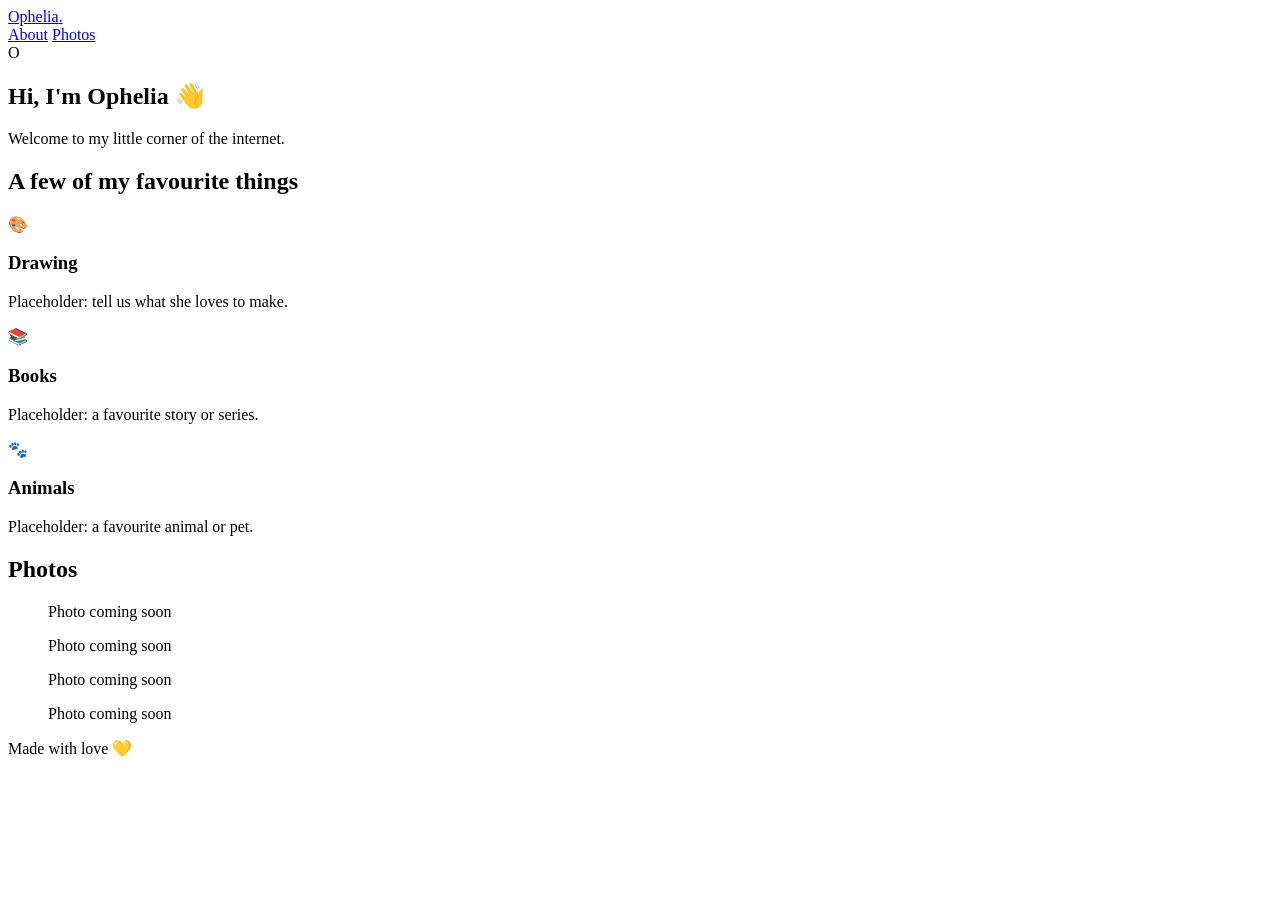
==== public/index.html @ 4a635838 "Add homepage and birthday invite page with RSVP form Co-Authored-By: Claude Opus 5.5 <noreply@anthro" ====
<!doctype html>
<html lang="en">
<head>
  <meta charset="utf-8">
  <meta name="viewport" content="width=device-width, initial-scale=1">
  <meta name="robots" content="noindex, nofollow">
  <title>Ophelia</title>
  <meta name="description" content="Hi, I'm Ophelia! Welcome to my little corner of the internet.">
  <meta name="theme-color" content="#ff6fa5">
  <link rel="icon" href="/favicon.svg" type="image/svg+xml">
  <link rel="preconnect" href="https://fonts.googleapis.com">
  <link rel="preconnect" href="https://fonts.gstatic.com" crossorigin>
  <link href="https://fonts.googleapis.com/css2?family=Fredoka:wght@500;600&family=Nunito:wght@400;600;700;800&display=swap" rel="stylesheet">
  <link rel="stylesheet" href="/styles.css">
</head>
<body>
  <header class="site-header">
    <div class="wrap">
      <a class="logo" href="/">Ophelia<span>.</span></a>
      <nav class="nav">
        <a href="#about">About</a>
        <a href="#photos">Photos</a>
      </nav>
    </div>
  </header>

  <main>
    <section class="hero confetti">
      <div class="wrap">
        <!-- To use a photo: add public/images/me.jpg and replace the "O" below with <img src="/images/me.jpg" alt=""> -->
        <div class="avatar" aria-hidden="true">O</div>
        <h1>Hi, I'm Ophelia <span class="wave">👋</span></h1>
        <p class="lead">Welcome to my little corner of the internet.</p>
      </div>
    </section>

    <section id="about">
      <div class="wrap">
        <h2>A few of my favourite things</h2>
        <div class="cards">
          <div class="card">
            <div class="icon">🎨</div>
            <h3>Drawing</h3>
            <p>Placeholder: tell us what she loves to make.</p>
          </div>
          <div class="card">
            <div class="icon">📚</div>
            <h3>Books</h3>
            <p>Placeholder: a favourite story or series.</p>
          </div>
          <div class="card">
            <div class="icon">🐾</div>
            <h3>Animals</h3>
            <p>Placeholder: a favourite animal or pet.</p>
          </div>
        </div>
      </div>
    </section>

    <section id="photos">
      <div class="wrap">
        <h2>Photos</h2>
        <!-- Add pictures to public/images/ and swap each placeholder for: <figure><img src="/images/name.jpg" alt="short description" loading="lazy"></figure> -->
        <div class="gallery">
          <figure>Photo coming soon</figure>
          <figure>Photo coming soon</figure>
          <figure>Photo coming soon</figure>
          <figure>Photo coming soon</figure>
        </div>
      </div>
    </section>
  </main>

  <footer class="site-footer">
    <div class="wrap">Made with love 💛</div>
  </footer>
</body>
</html>
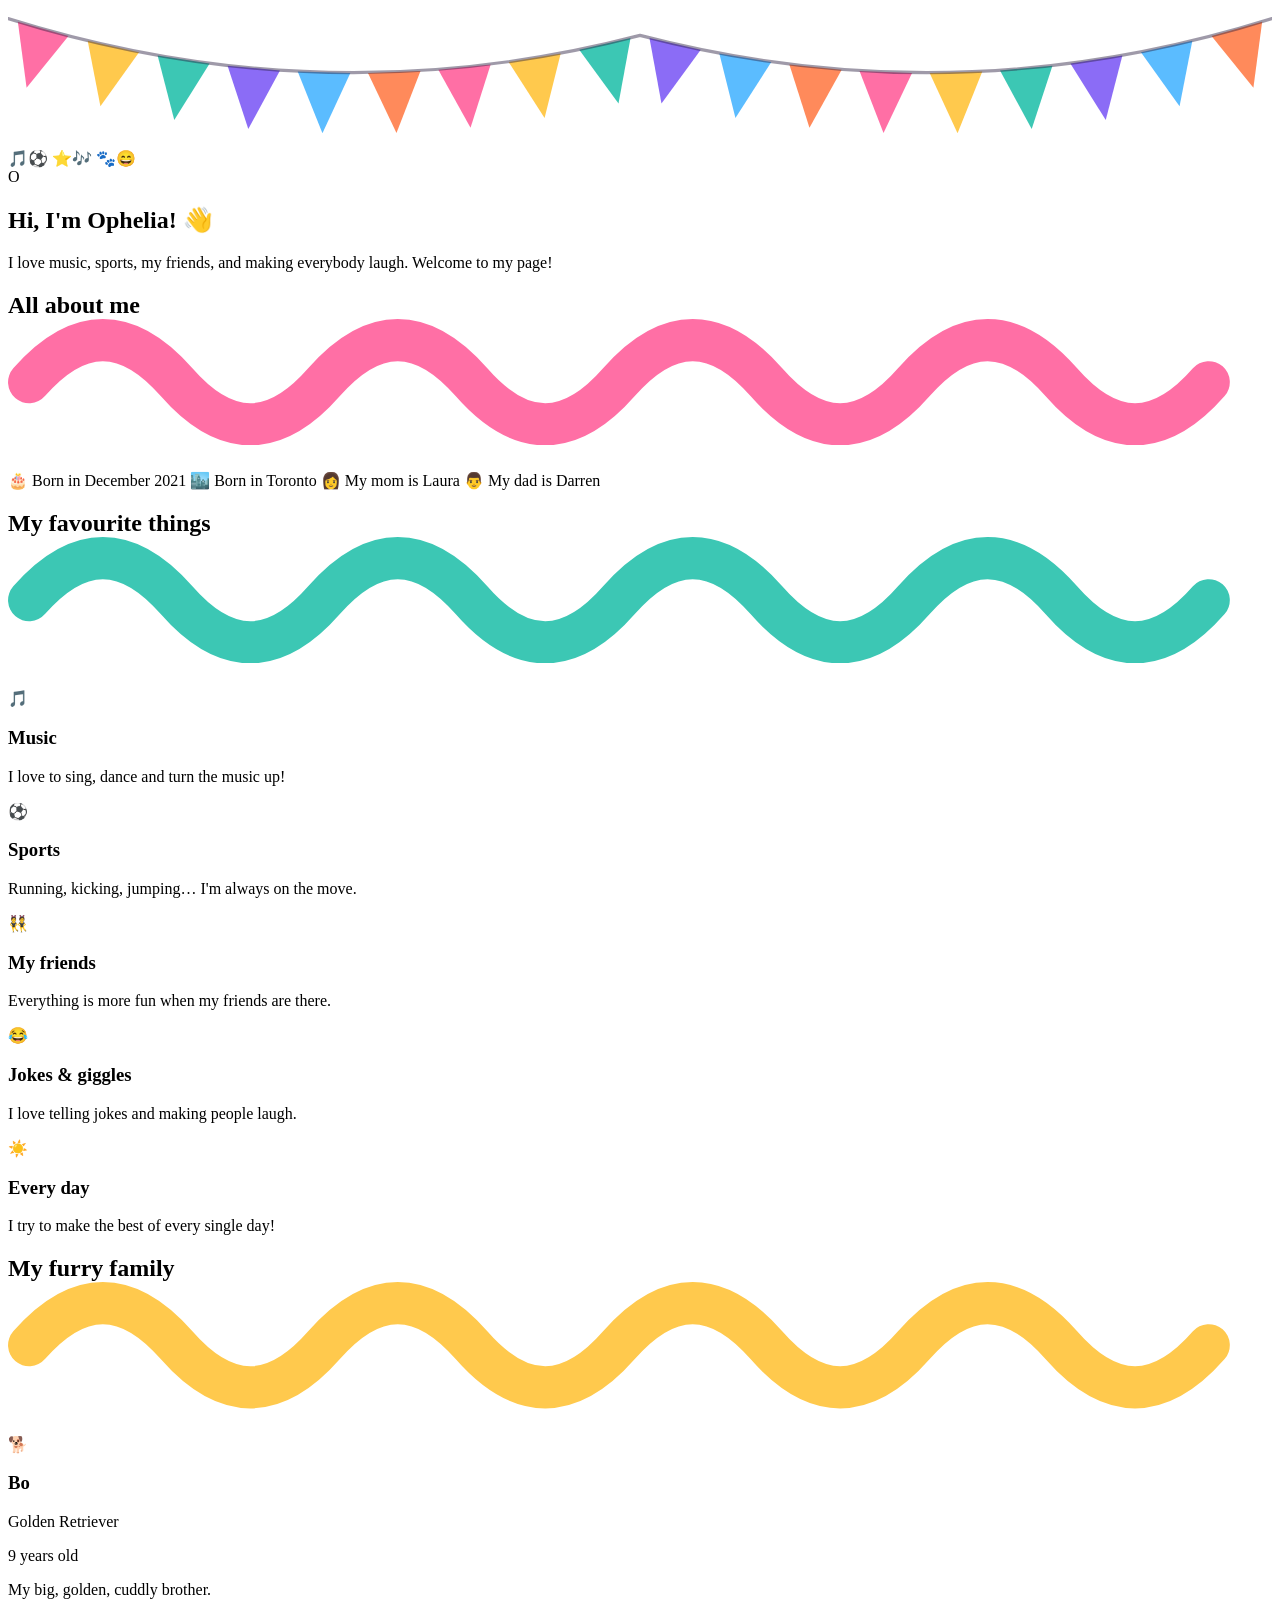
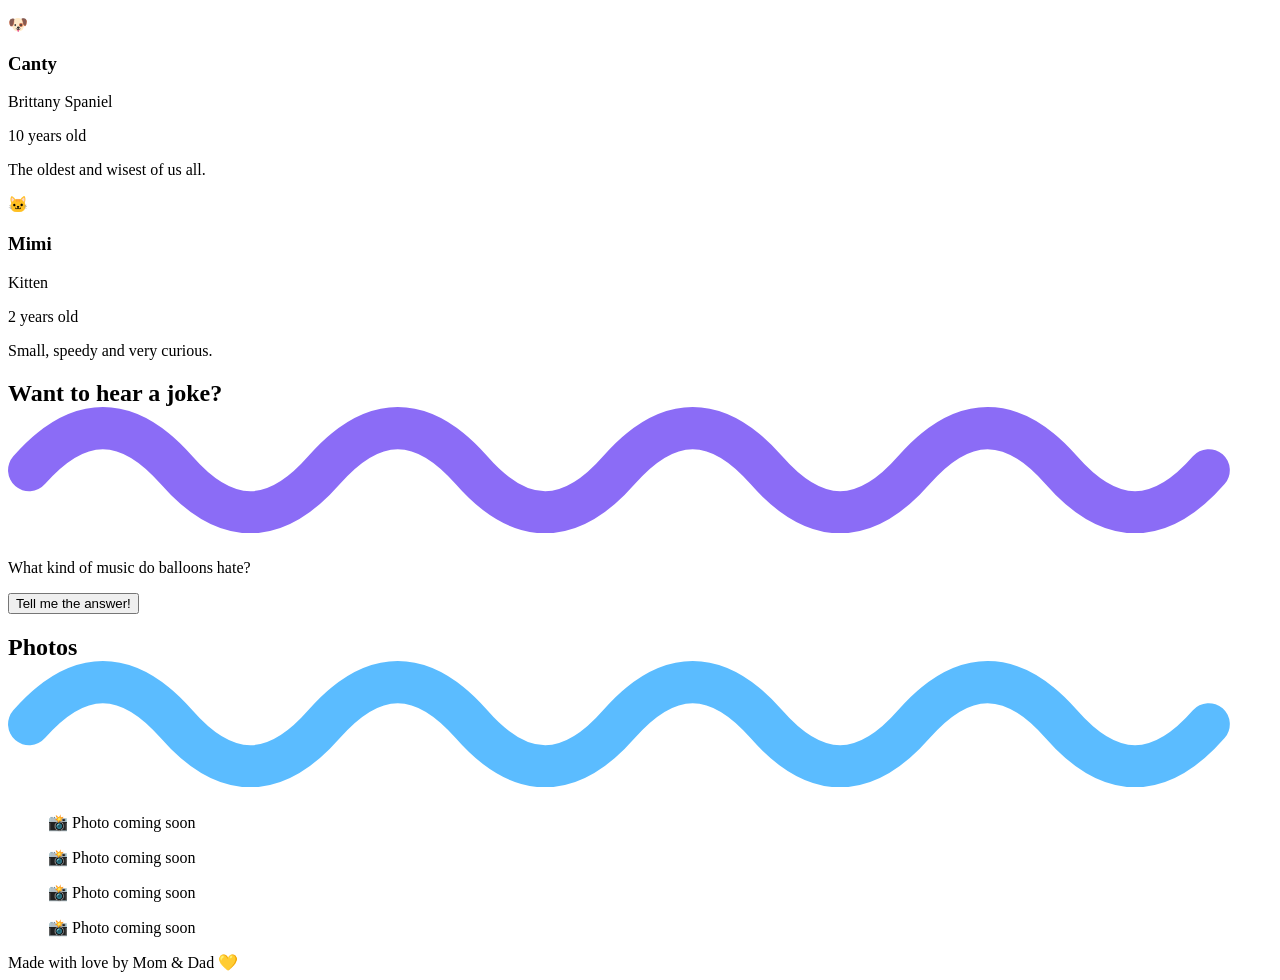
==== commit 565d0410: "Rebuild homepage: about me, favourite things, furry family, joke box Co-Authored-By: Claude Fable 5." ====
--- a/public/index.html
+++ b/public/index.html
@@ -1,5 +1,5 @@
 <!doctype html>
-<html lang="en">
+<html lang="en" class="party">
 <head>
   <meta charset="utf-8">
   <meta name="viewport" content="width=device-width, initial-scale=1">
@@ -12,67 +12,148 @@
   <link rel="preconnect" href="https://fonts.gstatic.com" crossorigin>
   <link href="https://fonts.googleapis.com/css2?family=Fredoka:wght@500;600&family=Nunito:wght@400;600;700;800&display=swap" rel="stylesheet">
   <link rel="stylesheet" href="/styles.css">
+  <link rel="stylesheet" href="/party.css">
+  <link rel="stylesheet" href="/home.css">
+  <script>document.documentElement.classList.add('js');</script>
+  <script src="/party.js" defer></script>
 </head>
-<body>
-  <header class="site-header">
-    <div class="wrap">
-      <a class="logo" href="/">Ophelia<span>.</span></a>
-      <nav class="nav">
-        <a href="#about">About</a>
-        <a href="#photos">Photos</a>
-      </nav>
-    </div>
-  </header>
+<body class="home">
+  <main>
+    <section class="sky home-hero">
+      <div class="cloud c1"></div><div class="cloud c2"></div><div class="cloud c3"></div>
+      <svg class="bunting" viewBox="0 0 1200 130" aria-hidden="true">
+      <polygon points="9.3,13.1 57.4,26.7 17.6,75.7" fill="#ff6fa5"/>
+      <polygon points="75.6,31.2 124.4,41.9 87.7,93.2" fill="#ffc94d"/>
+      <polygon points="142.0,45.1 191.4,52.8 157.8,106.3" fill="#3cc7b4"/>
+      <polygon points="208.4,54.8 258.2,59.3 228.1,114.9" fill="#8b6cf6"/>
+      <polygon points="275.0,60.3 325.0,61.7 298.5,119.0" fill="#5bbcff"/>
+      <polygon points="341.7,61.6 391.6,59.7 368.8,118.6" fill="#ff8a5b"/>
+      <polygon points="408.5,58.6 458.2,53.6 439.1,113.8" fill="#ff6fa5"/>
+      <polygon points="475.3,51.3 524.7,43.2 509.4,104.5" fill="#ffc94d"/>
+      <polygon points="542.3,39.7 591.0,28.6 579.6,90.7" fill="#3cc7b4"/>
+      <polygon points="609.0,28.6 657.7,39.7 620.4,90.7" fill="#8b6cf6"/>
+      <polygon points="675.3,43.2 724.7,51.3 690.6,104.5" fill="#5bbcff"/>
+      <polygon points="741.8,53.6 791.5,58.6 760.9,113.8" fill="#ff8a5b"/>
+      <polygon points="808.4,59.7 858.3,61.6 831.2,118.6" fill="#ff6fa5"/>
+      <polygon points="875.0,61.7 925.0,60.3 901.5,119.0" fill="#ffc94d"/>
+      <polygon points="941.8,59.3 991.6,54.8 971.9,114.9" fill="#3cc7b4"/>
+      <polygon points="1008.6,52.8 1058.0,45.1 1042.2,106.3" fill="#8b6cf6"/>
+      <polygon points="1075.6,41.9 1124.4,31.2 1112.3,93.2" fill="#5bbcff"/>
+      <polygon points="1142.6,26.7 1190.7,13.1 1182.4,75.7" fill="#ff8a5b"/>
+      <path d="M0,10 Q300,104 600,26 Q900,104 1200,10" fill="none" stroke="#2b2140" stroke-opacity=".45" stroke-width="3" stroke-linecap="round"/>
+      </svg>
+      <span class="floaty f1" aria-hidden="true">🎵</span><span class="floaty f2" aria-hidden="true">⚽</span>
+      <span class="floaty f3" aria-hidden="true">⭐</span><span class="floaty f4" aria-hidden="true">🎶</span>
+      <span class="floaty f5" aria-hidden="true">🐾</span><span class="floaty f6" aria-hidden="true">😄</span>
 
-  <main>
-    <section class="hero confetti">
-      <div class="wrap">
-        <!-- To use a photo: add public/images/me.jpg and replace the "O" below with <img src="/images/me.jpg" alt=""> -->
-        <div class="avatar" aria-hidden="true">O</div>
-        <h1>Hi, I'm Ophelia <span class="wave">👋</span></h1>
-        <p class="lead">Welcome to my little corner of the internet.</p>
+      <div class="wrap narrow sky-inner">
+        <!-- To use a photo: add public/images/ophelia.jpg and replace the "O" below with <img src="/images/ophelia.jpg" alt="Ophelia"> -->
+        <div class="avatar pop" aria-hidden="true">O</div>
+        <h1><span class="pop p2">Hi, I'm</span> <span class="pop p3 name">Ophelia!</span> <span class="pop p4"><span class="wave">👋</span></span></h1>
+        <p class="lead pop p5">I love music, sports, my friends, and making everybody laugh. Welcome to my page!</p>
       </div>
     </section>
 
     <section id="about">
       <div class="wrap">
-        <h2>A few of my favourite things</h2>
-        <div class="cards">
-          <div class="card">
-            <div class="icon">🎨</div>
-            <h3>Drawing</h3>
-            <p>Placeholder: tell us what she loves to make.</p>
-          </div>
-          <div class="card">
-            <div class="icon">📚</div>
-            <h3>Books</h3>
-            <p>Placeholder: a favourite story or series.</p>
-          </div>
-          <div class="card">
-            <div class="icon">🐾</div>
-            <h3>Animals</h3>
-            <p>Placeholder: a favourite animal or pet.</p>
-          </div>
+        <h2 class="reveal">All about me <svg class="squiggle" viewBox="0 0 120 12" aria-hidden="true"><path d="M2 6 q7 -8 14 0 t14 0 t14 0 t14 0 t14 0 t14 0 t14 0 t14 0" fill="none" stroke="#ff6fa5" stroke-width="4" stroke-linecap="round"/></svg></h2>
+        <div class="facts reveal">
+          <span class="fact">🎂 Born in December 2021</span>
+          <span class="fact">🏙️ Born in Toronto</span>
+          <span class="fact">👩 My mom is Laura</span>
+          <span class="fact">👨 My dad is Darren</span>
+        </div>
+      </div>
+    </section>
+
+    <section id="favourites">
+      <div class="wrap">
+        <h2 class="reveal">My favourite things <svg class="squiggle" viewBox="0 0 120 12" aria-hidden="true"><path d="M2 6 q7 -8 14 0 t14 0 t14 0 t14 0 t14 0 t14 0 t14 0 t14 0" fill="none" stroke="#3cc7b4" stroke-width="4" stroke-linecap="round"/></svg></h2>
+        <div class="loves reveal">
+          <div class="love"><span class="icon">🎵</span><h3>Music</h3><p>I love to sing, dance and turn the music up!</p></div>
+          <div class="love"><span class="icon">⚽</span><h3>Sports</h3><p>Running, kicking, jumping… I'm always on the move.</p></div>
+          <div class="love"><span class="icon">👯</span><h3>My friends</h3><p>Everything is more fun when my friends are there.</p></div>
+          <div class="love"><span class="icon">😂</span><h3>Jokes &amp; giggles</h3><p>I love telling jokes and making people laugh.</p></div>
+          <div class="love"><span class="icon">☀️</span><h3>Every day</h3><p>I try to make the best of every single day!</p></div>
+        </div>
+      </div>
+    </section>
+
+    <section id="family">
+      <div class="wrap">
+        <h2 class="reveal">My furry family <svg class="squiggle" viewBox="0 0 120 12" aria-hidden="true"><path d="M2 6 q7 -8 14 0 t14 0 t14 0 t14 0 t14 0 t14 0 t14 0 t14 0" fill="none" stroke="#ffc94d" stroke-width="4" stroke-linecap="round"/></svg></h2>
+        <!-- To use a pet photo: add it to public/images/ and replace the emoji with <img src="/images/bo.jpg" alt="Bo"> -->
+        <div class="pets reveal">
+          <div class="pet"><div class="face">🐕</div><h3>Bo</h3><p class="breed">Golden Retriever</p><span class="age">9 years old</span><p class="say">My big, golden, cuddly brother.</p></div>
+          <div class="pet"><div class="face">🐶</div><h3>Canty</h3><p class="breed">Brittany Spaniel</p><span class="age">10 years old</span><p class="say">The oldest and wisest of us all.</p></div>
+          <div class="pet"><div class="face">🐱</div><h3>Mimi</h3><p class="breed">Kitten</p><span class="age">2 years old</span><p class="say">Small, speedy and very curious.</p></div>
+        </div>
+      </div>
+    </section>
+
+    <section id="jokes">
+      <div class="wrap">
+        <h2 class="reveal">Want to hear a joke? <svg class="squiggle" viewBox="0 0 120 12" aria-hidden="true"><path d="M2 6 q7 -8 14 0 t14 0 t14 0 t14 0 t14 0 t14 0 t14 0 t14 0" fill="none" stroke="#8b6cf6" stroke-width="4" stroke-linecap="round"/></svg></h2>
+        <div class="joke-box reveal">
+          <p class="joke-q" id="joke-q">What kind of music do balloons hate?</p>
+          <p class="joke-a" id="joke-a" aria-live="polite"><noscript>Pop music!</noscript></p>
+          <button class="btn" id="joke-btn" type="button">Tell me the answer!</button>
         </div>
       </div>
     </section>
 
     <section id="photos">
       <div class="wrap">
-        <h2>Photos</h2>
+        <h2 class="reveal">Photos <svg class="squiggle" viewBox="0 0 120 12" aria-hidden="true"><path d="M2 6 q7 -8 14 0 t14 0 t14 0 t14 0 t14 0 t14 0 t14 0 t14 0" fill="none" stroke="#5bbcff" stroke-width="4" stroke-linecap="round"/></svg></h2>
         <!-- Add pictures to public/images/ and swap each placeholder for: <figure><img src="/images/name.jpg" alt="short description" loading="lazy"></figure> -->
-        <div class="gallery">
-          <figure>Photo coming soon</figure>
-          <figure>Photo coming soon</figure>
-          <figure>Photo coming soon</figure>
-          <figure>Photo coming soon</figure>
+        <div class="gallery reveal">
+          <figure>📸 Photo coming soon</figure>
+          <figure>📸 Photo coming soon</figure>
+          <figure>📸 Photo coming soon</figure>
+          <figure>📸 Photo coming soon</figure>
         </div>
       </div>
     </section>
   </main>
 
   <footer class="site-footer">
-    <div class="wrap">Made with love 💛</div>
+    <div class="wrap">Made with love by Mom &amp; Dad 💛</div>
   </footer>
+
+  <script>
+    // Joke box: first tap shows the answer (with confetti), second tap brings the next joke.
+    (function () {
+      var jokes = [
+        ['What kind of music do balloons hate?', 'Pop music!'],
+        ['What do you call a sleeping dinosaur?', 'A dino-snore!'],
+        ['Why did the teddy bear say no to dessert?', 'Because she was stuffed!'],
+        ['What do cats like to eat for breakfast?', 'Mice Krispies!'],
+        ['What do you call a dog that does magic?', 'A Labra-cadabra-dor!'],
+        ['Why did the banana go to the doctor?', "It wasn't peeling well!"],
+        ['Why are fish so smart?', 'Because they live in schools!'],
+        ["What is a cat's favourite colour?", 'Purr-ple!'],
+        ['Why was the soccer field wet?', 'The players kept dribbling!'],
+        ['What do you call a bear with no teeth?', 'A gummy bear!']
+      ];
+      var q = document.getElementById('joke-q'), a = document.getElementById('joke-a'), b = document.getElementById('joke-btn');
+      var i = 0, shown = false;
+      a.textContent = '';
+      b.addEventListener('click', function () {
+        if (!shown) {
+          a.textContent = jokes[i][1] + ' 😂';
+          a.classList.remove('show'); void a.offsetWidth; a.classList.add('show');
+          b.textContent = 'Another one!';
+          var r = a.getBoundingClientRect();
+          if (window.partyBurst) window.partyBurst(r.left + r.width / 2, r.top + r.height / 2, { count: 60, speed: 10 });
+        } else {
+          i = (i + 1) % jokes.length;
+          q.textContent = jokes[i][0];
+          a.textContent = '';
+          b.textContent = 'Tell me the answer!';
+        }
+        shown = !shown;
+      });
+    })();
+  </script>
 </body>
 </html>
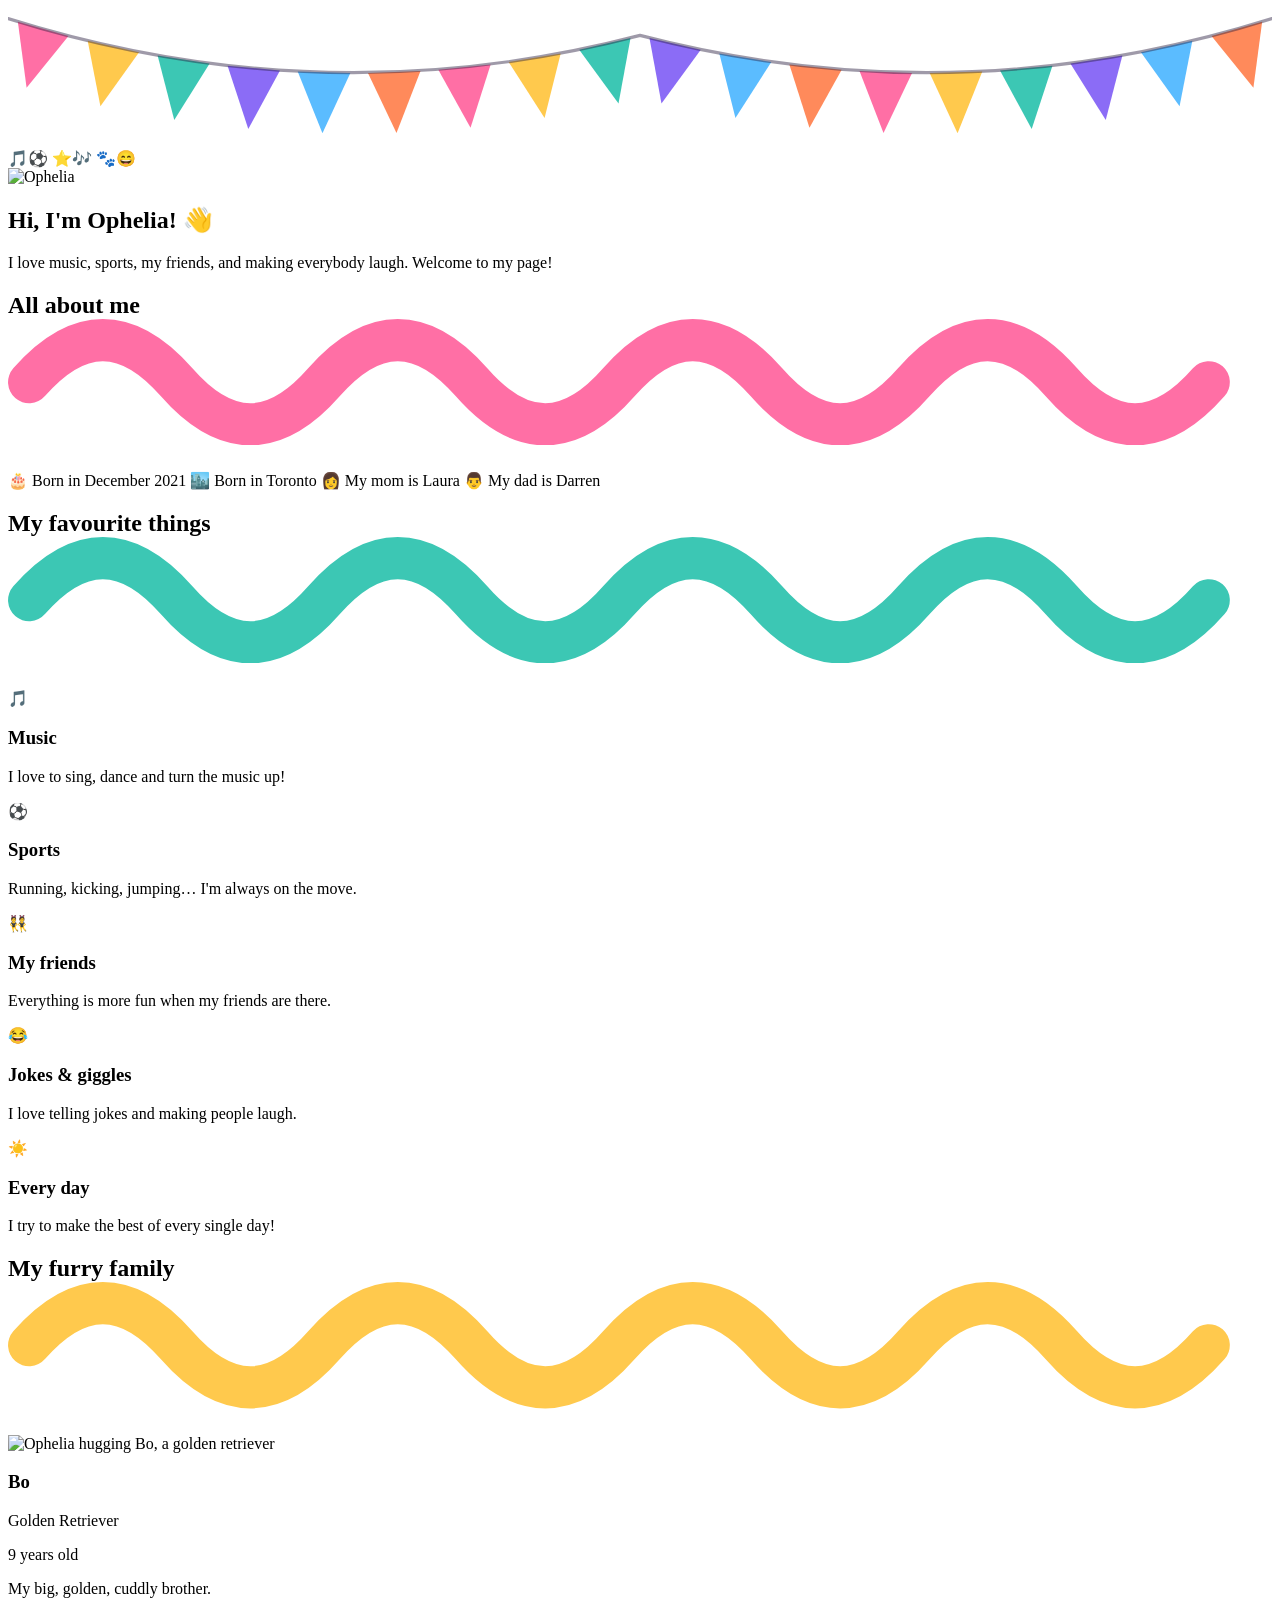
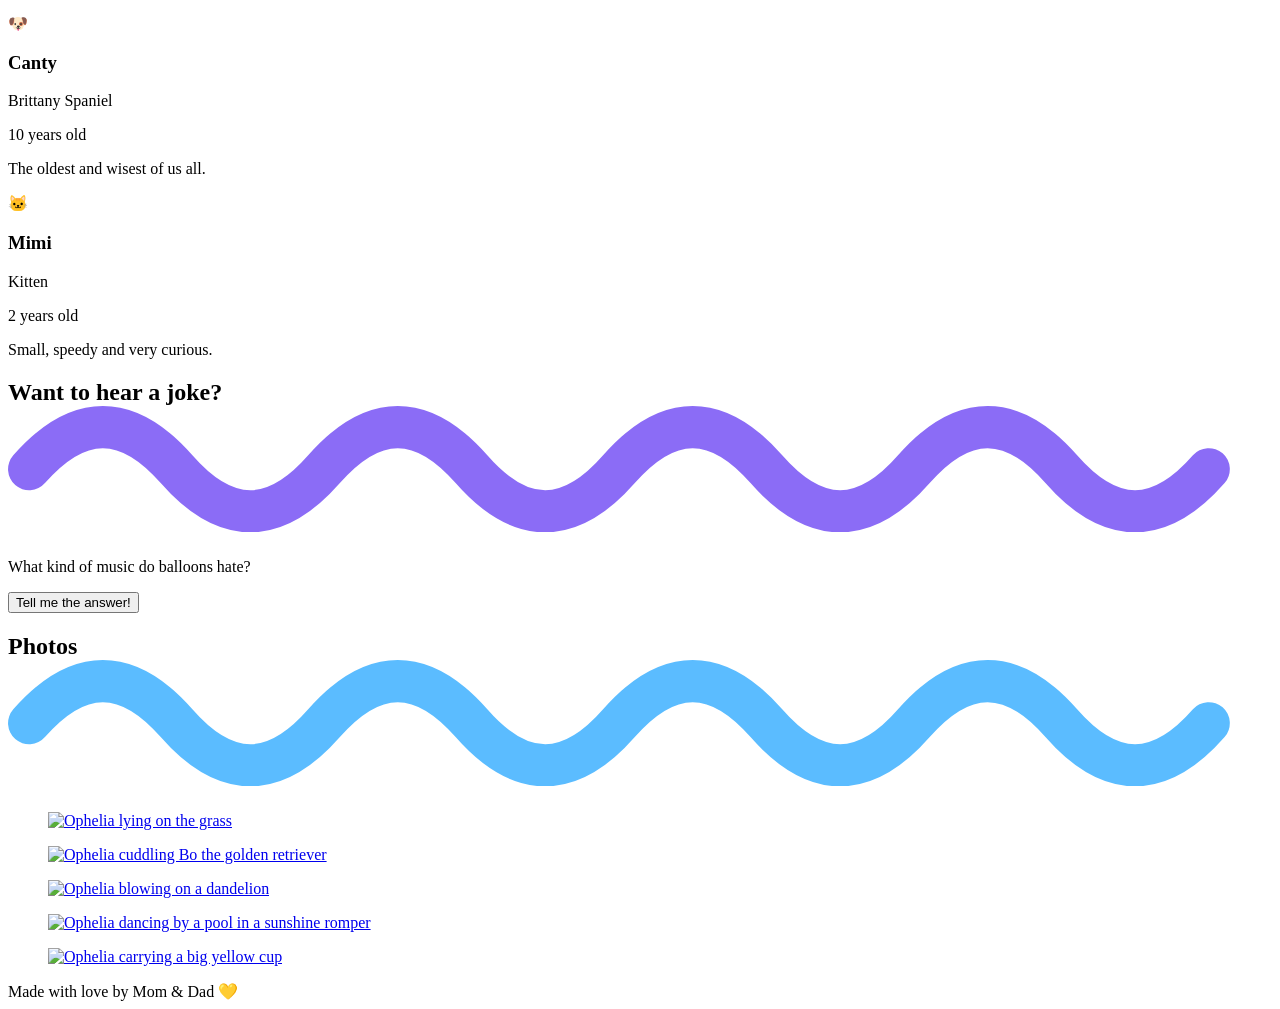
==== commit 6b6ef9a1: "Add Ophelia's photos: profile picture, Bo's card and gallery with tap-to-enlarge Co-Authored-By: Cla" ====
--- a/public/index.html
+++ b/public/index.html
@@ -47,8 +47,7 @@
       <span class="floaty f5" aria-hidden="true">🐾</span><span class="floaty f6" aria-hidden="true">😄</span>
 
       <div class="wrap narrow sky-inner">
-        <!-- To use a photo: add public/images/ophelia.jpg and replace the "O" below with <img src="/images/ophelia.jpg" alt="Ophelia"> -->
-        <div class="avatar pop" aria-hidden="true">O</div>
+        <div class="avatar pop"><img src="/images/ophelia.jpg" alt="Ophelia" width="480" height="480"></div>
         <h1><span class="pop p2">Hi, I'm</span> <span class="pop p3 name">Ophelia!</span> <span class="pop p4"><span class="wave">👋</span></span></h1>
         <p class="lead pop p5">I love music, sports, my friends, and making everybody laugh. Welcome to my page!</p>
       </div>
@@ -82,9 +81,9 @@
     <section id="family">
       <div class="wrap">
         <h2 class="reveal">My furry family <svg class="squiggle" viewBox="0 0 120 12" aria-hidden="true"><path d="M2 6 q7 -8 14 0 t14 0 t14 0 t14 0 t14 0 t14 0 t14 0 t14 0" fill="none" stroke="#ffc94d" stroke-width="4" stroke-linecap="round"/></svg></h2>
-        <!-- To use a pet photo: add it to public/images/ and replace the emoji with <img src="/images/bo.jpg" alt="Bo"> -->
+        <!-- To use a pet photo: add it to public/images/ and replace the emoji with <img src="/images/canty.jpg" alt="Canty"> -->
         <div class="pets reveal">
-          <div class="pet"><div class="face">🐕</div><h3>Bo</h3><p class="breed">Golden Retriever</p><span class="age">9 years old</span><p class="say">My big, golden, cuddly brother.</p></div>
+          <div class="pet"><div class="face"><img src="/images/bo.jpg" alt="Ophelia hugging Bo, a golden retriever" width="360" height="360" loading="lazy"></div><h3>Bo</h3><p class="breed">Golden Retriever</p><span class="age">9 years old</span><p class="say">My big, golden, cuddly brother.</p></div>
           <div class="pet"><div class="face">🐶</div><h3>Canty</h3><p class="breed">Brittany Spaniel</p><span class="age">10 years old</span><p class="say">The oldest and wisest of us all.</p></div>
           <div class="pet"><div class="face">🐱</div><h3>Mimi</h3><p class="breed">Kitten</p><span class="age">2 years old</span><p class="say">Small, speedy and very curious.</p></div>
         </div>
@@ -105,22 +104,43 @@
     <section id="photos">
       <div class="wrap">
         <h2 class="reveal">Photos <svg class="squiggle" viewBox="0 0 120 12" aria-hidden="true"><path d="M2 6 q7 -8 14 0 t14 0 t14 0 t14 0 t14 0 t14 0 t14 0 t14 0" fill="none" stroke="#5bbcff" stroke-width="4" stroke-linecap="round"/></svg></h2>
-        <!-- Add pictures to public/images/ and swap each placeholder for: <figure><img src="/images/name.jpg" alt="short description" loading="lazy"></figure> -->
+        <!-- To add a photo: put it in public/images/ and copy one of the <figure> lines below. -->
         <div class="gallery reveal">
-          <figure>📸 Photo coming soon</figure>
-          <figure>📸 Photo coming soon</figure>
-          <figure>📸 Photo coming soon</figure>
-          <figure>📸 Photo coming soon</figure>
+          <figure><a href="/images/ophelia-grass.jpg" data-full><img src="/images/ophelia-grass-thumb.jpg" alt="Ophelia lying on the grass" width="600" height="800" loading="lazy"></a></figure>
+          <figure><a href="/images/ophelia-bo-hug.jpg" data-full><img src="/images/ophelia-bo-hug-thumb.jpg" alt="Ophelia cuddling Bo the golden retriever" width="600" height="800" loading="lazy"></a></figure>
+          <figure><a href="/images/ophelia-dandelion.jpg" data-full><img src="/images/ophelia-dandelion-thumb.jpg" alt="Ophelia blowing on a dandelion" width="600" height="800" loading="lazy"></a></figure>
+          <figure><a href="/images/ophelia-pool.jpg" data-full><img src="/images/ophelia-pool-thumb.jpg" alt="Ophelia dancing by a pool in a sunshine romper" width="600" height="800" loading="lazy"></a></figure>
+          <figure><a href="/images/ophelia-walk.jpg" data-full><img src="/images/ophelia-walk-thumb.jpg" alt="Ophelia carrying a big yellow cup" width="600" height="800" loading="lazy"></a></figure>
         </div>
       </div>
     </section>
   </main>
+
+  <dialog class="lightbox" id="lightbox" aria-label="Photo">
+    <img alt="">
+    <button type="button" class="lightbox-close" aria-label="Close photo">×</button>
+  </dialog>
 
   <footer class="site-footer">
     <div class="wrap">Made with love by Mom &amp; Dad 💛</div>
   </footer>
 
   <script>
+    // Photo gallery: tap a photo to see it bigger.
+    (function () {
+      var box = document.getElementById('lightbox');
+      if (!box || !box.showModal) return; // older browsers just open the photo itself
+      var img = box.querySelector('img');
+      document.querySelectorAll('a[data-full]').forEach(function (a) {
+        a.addEventListener('click', function (e) {
+          e.preventDefault();
+          img.src = a.href; img.alt = a.querySelector('img').alt;
+          box.showModal();
+        });
+      });
+      box.addEventListener('click', function () { box.close(); });
+    })();
+
     // Joke box: first tap shows the answer (with confetti), second tap brings the next joke.
     (function () {
       var jokes = [
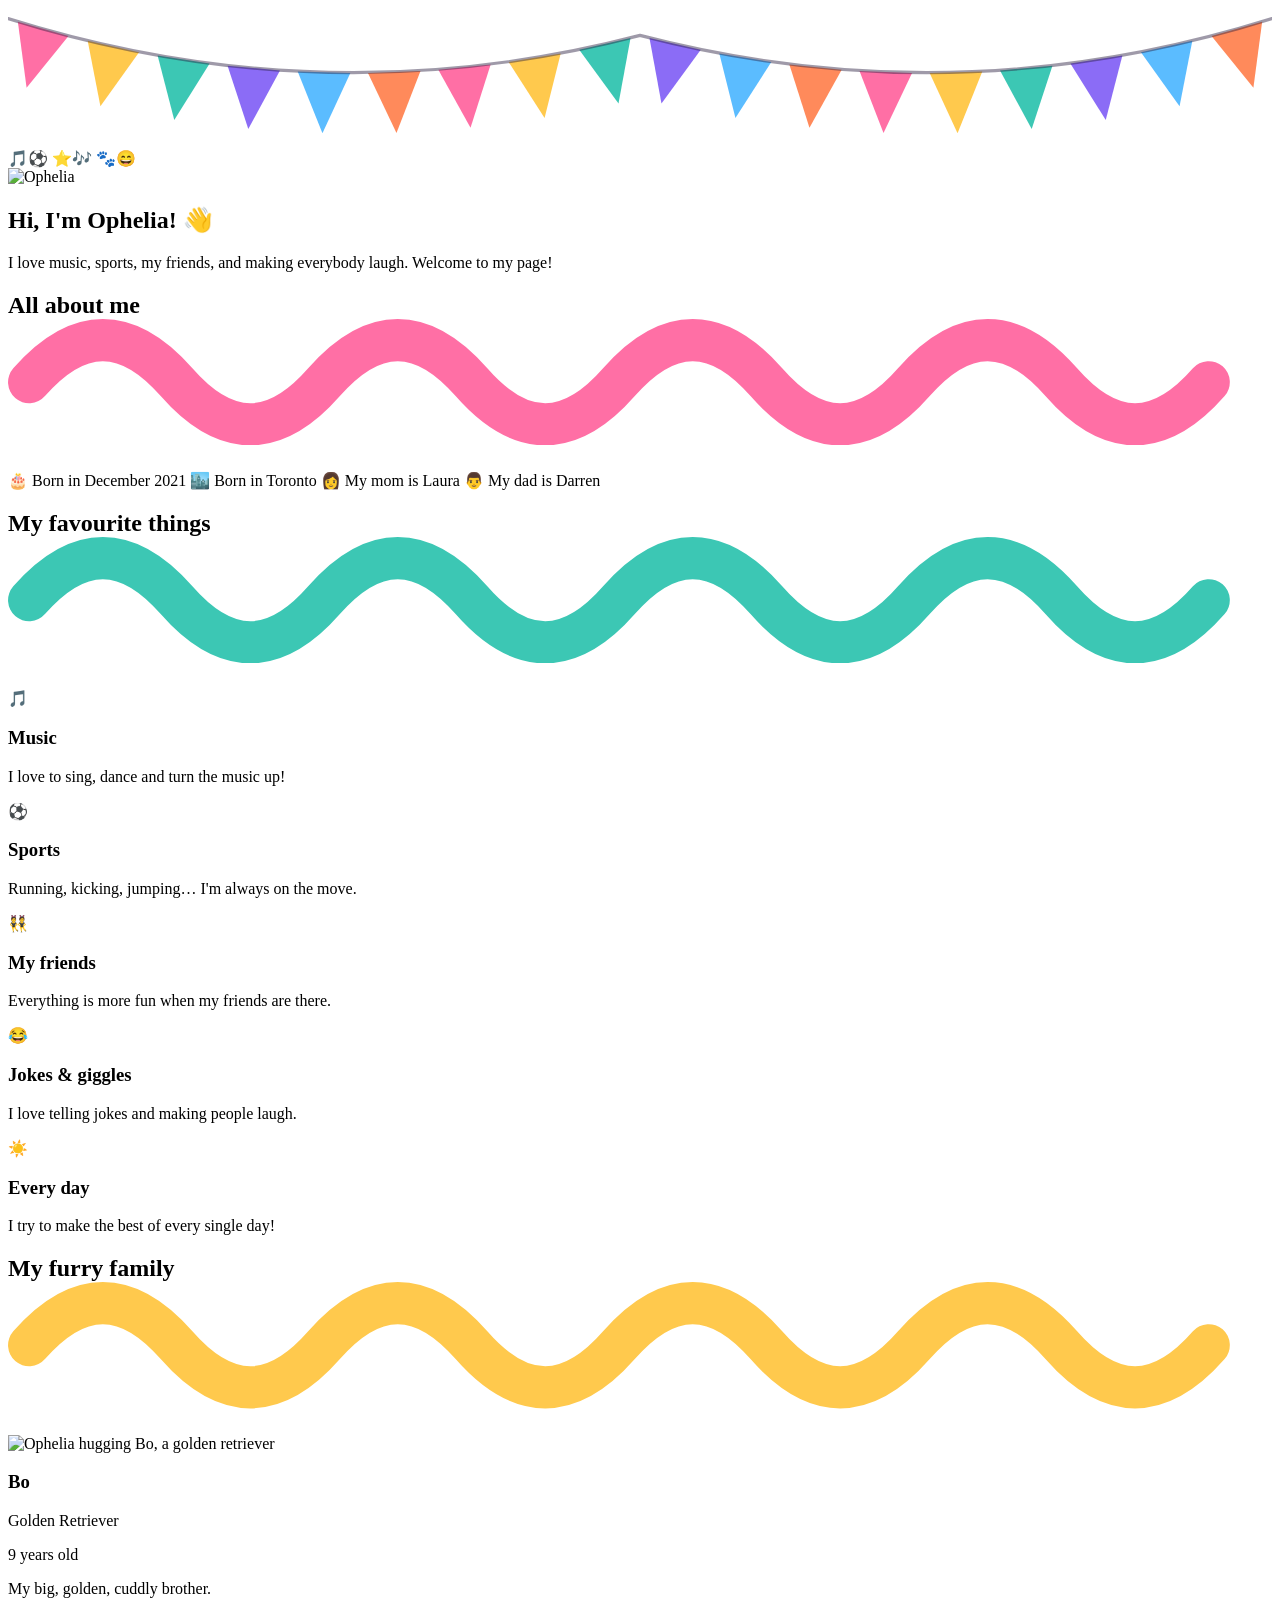
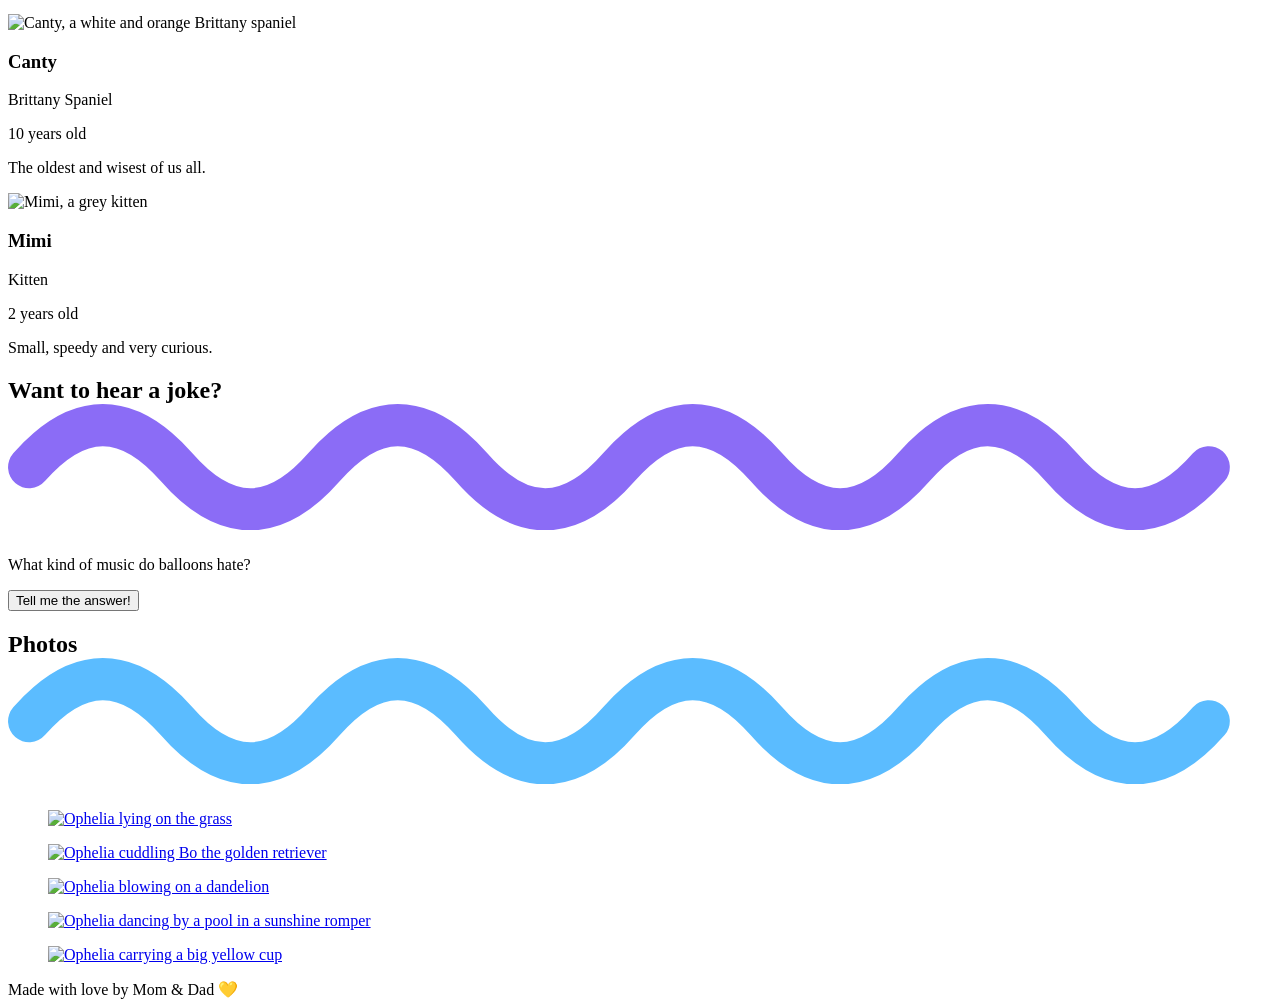
==== commit 6fed8633: "Add Canty and Mimi photos to the furry family cards Co-Authored-By: Claude Fable 5.2 <noreply@anthro" ====
--- a/public/index.html
+++ b/public/index.html
@@ -81,11 +81,10 @@
     <section id="family">
       <div class="wrap">
         <h2 class="reveal">My furry family <svg class="squiggle" viewBox="0 0 120 12" aria-hidden="true"><path d="M2 6 q7 -8 14 0 t14 0 t14 0 t14 0 t14 0 t14 0 t14 0 t14 0" fill="none" stroke="#ffc94d" stroke-width="4" stroke-linecap="round"/></svg></h2>
-        <!-- To use a pet photo: add it to public/images/ and replace the emoji with <img src="/images/canty.jpg" alt="Canty"> -->
         <div class="pets reveal">
           <div class="pet"><div class="face"><img src="/images/bo.jpg" alt="Ophelia hugging Bo, a golden retriever" width="360" height="360" loading="lazy"></div><h3>Bo</h3><p class="breed">Golden Retriever</p><span class="age">9 years old</span><p class="say">My big, golden, cuddly brother.</p></div>
-          <div class="pet"><div class="face">🐶</div><h3>Canty</h3><p class="breed">Brittany Spaniel</p><span class="age">10 years old</span><p class="say">The oldest and wisest of us all.</p></div>
-          <div class="pet"><div class="face">🐱</div><h3>Mimi</h3><p class="breed">Kitten</p><span class="age">2 years old</span><p class="say">Small, speedy and very curious.</p></div>
+          <div class="pet"><div class="face"><img src="/images/canty.jpg" alt="Canty, a white and orange Brittany spaniel" width="360" height="360" loading="lazy"></div><h3>Canty</h3><p class="breed">Brittany Spaniel</p><span class="age">10 years old</span><p class="say">The oldest and wisest of us all.</p></div>
+          <div class="pet"><div class="face"><img src="/images/mimi.jpg" alt="Mimi, a grey kitten" width="360" height="360" loading="lazy"></div><h3>Mimi</h3><p class="breed">Kitten</p><span class="age">2 years old</span><p class="say">Small, speedy and very curious.</p></div>
         </div>
       </div>
     </section>
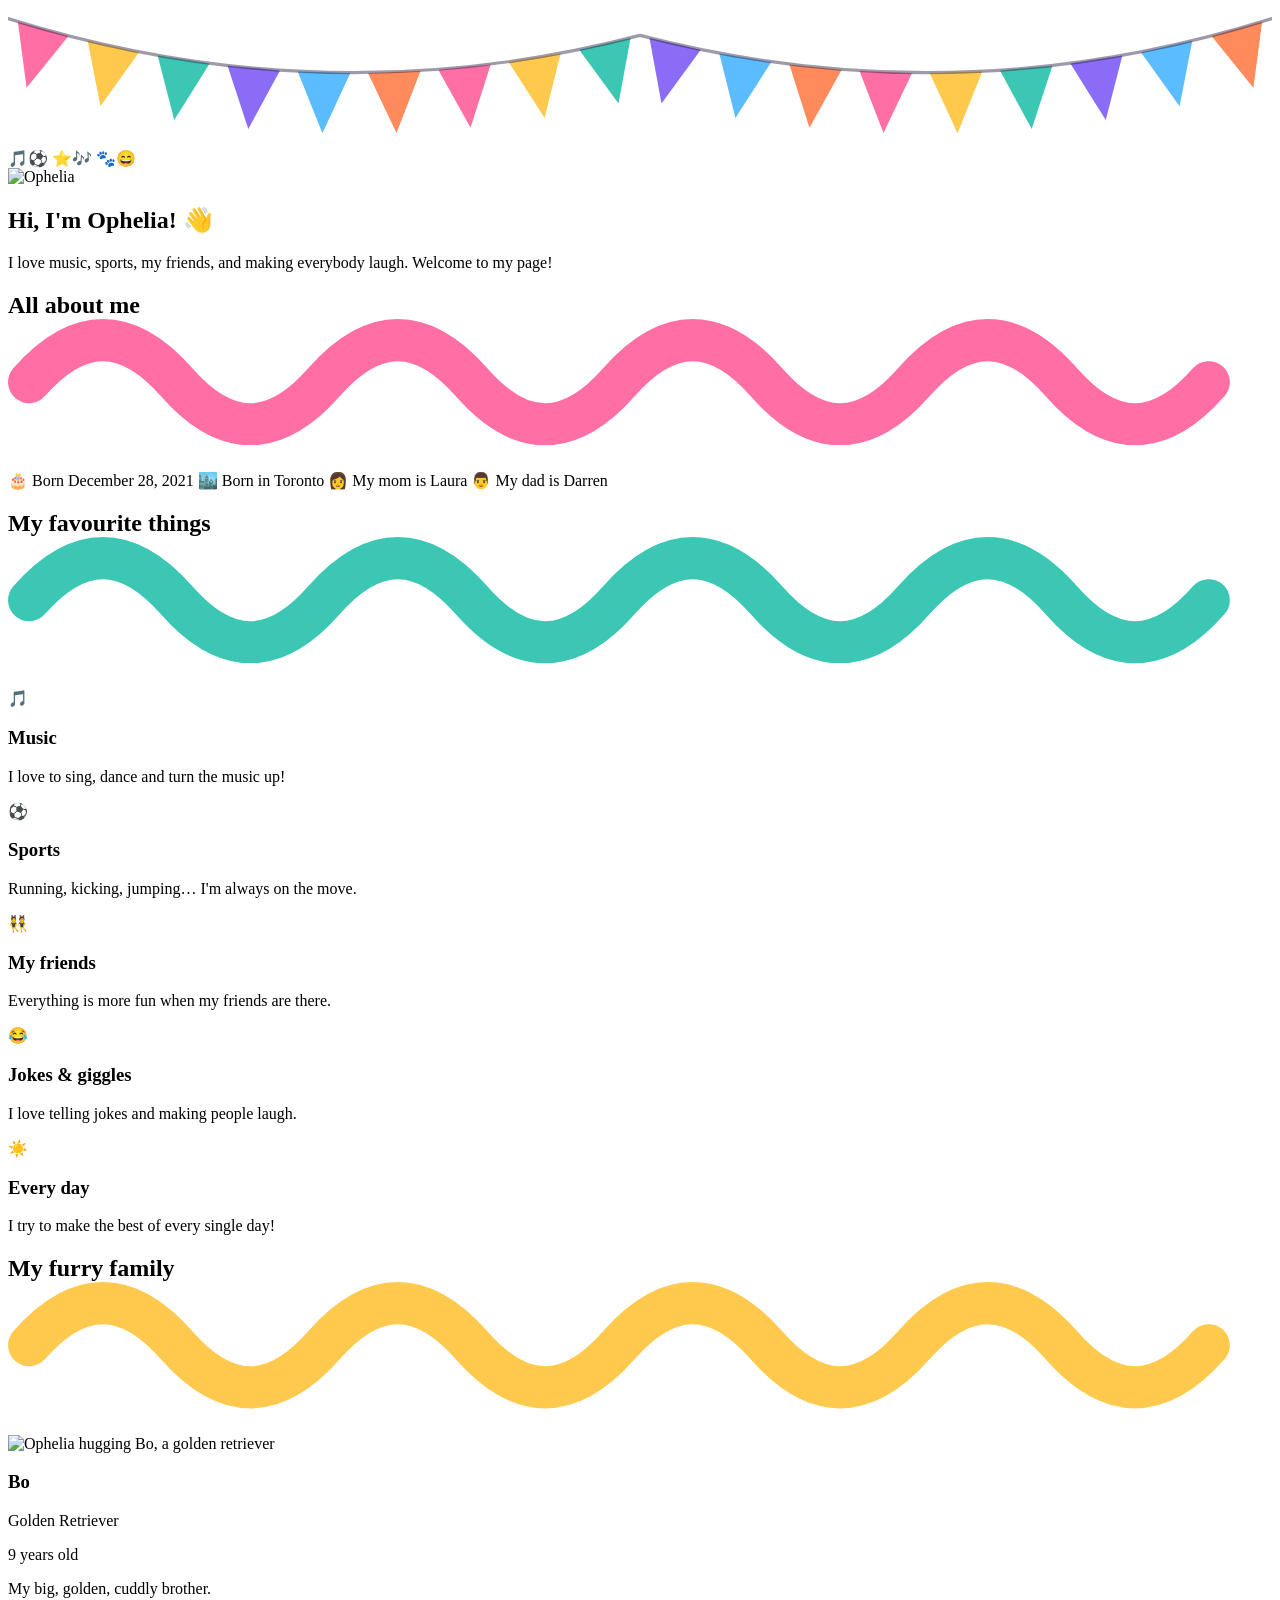
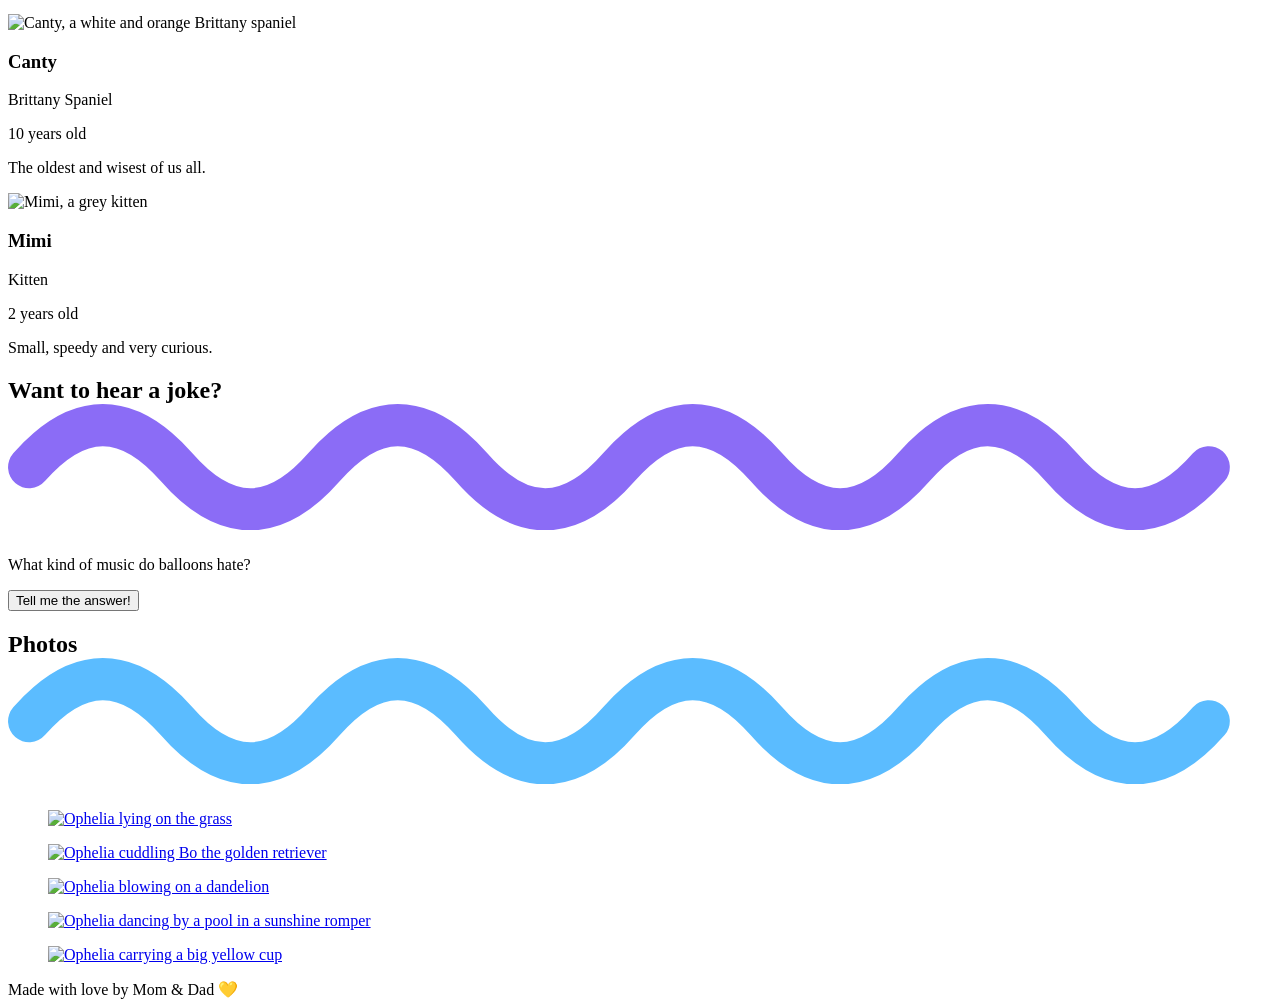
==== commit 95742d68: "Show full birth date on homepage Co-Authored-By: Claude Fable 5.2 <noreply@anthropic.com> Claude-Ses" ====
--- a/public/index.html
+++ b/public/index.html
@@ -57,7 +57,7 @@
       <div class="wrap">
         <h2 class="reveal">All about me <svg class="squiggle" viewBox="0 0 120 12" aria-hidden="true"><path d="M2 6 q7 -8 14 0 t14 0 t14 0 t14 0 t14 0 t14 0 t14 0 t14 0" fill="none" stroke="#ff6fa5" stroke-width="4" stroke-linecap="round"/></svg></h2>
         <div class="facts reveal">
-          <span class="fact">🎂 Born in December 2021</span>
+          <span class="fact">🎂 Born December 28, 2021</span>
           <span class="fact">🏙️ Born in Toronto</span>
           <span class="fact">👩 My mom is Laura</span>
           <span class="fact">👨 My dad is Darren</span>
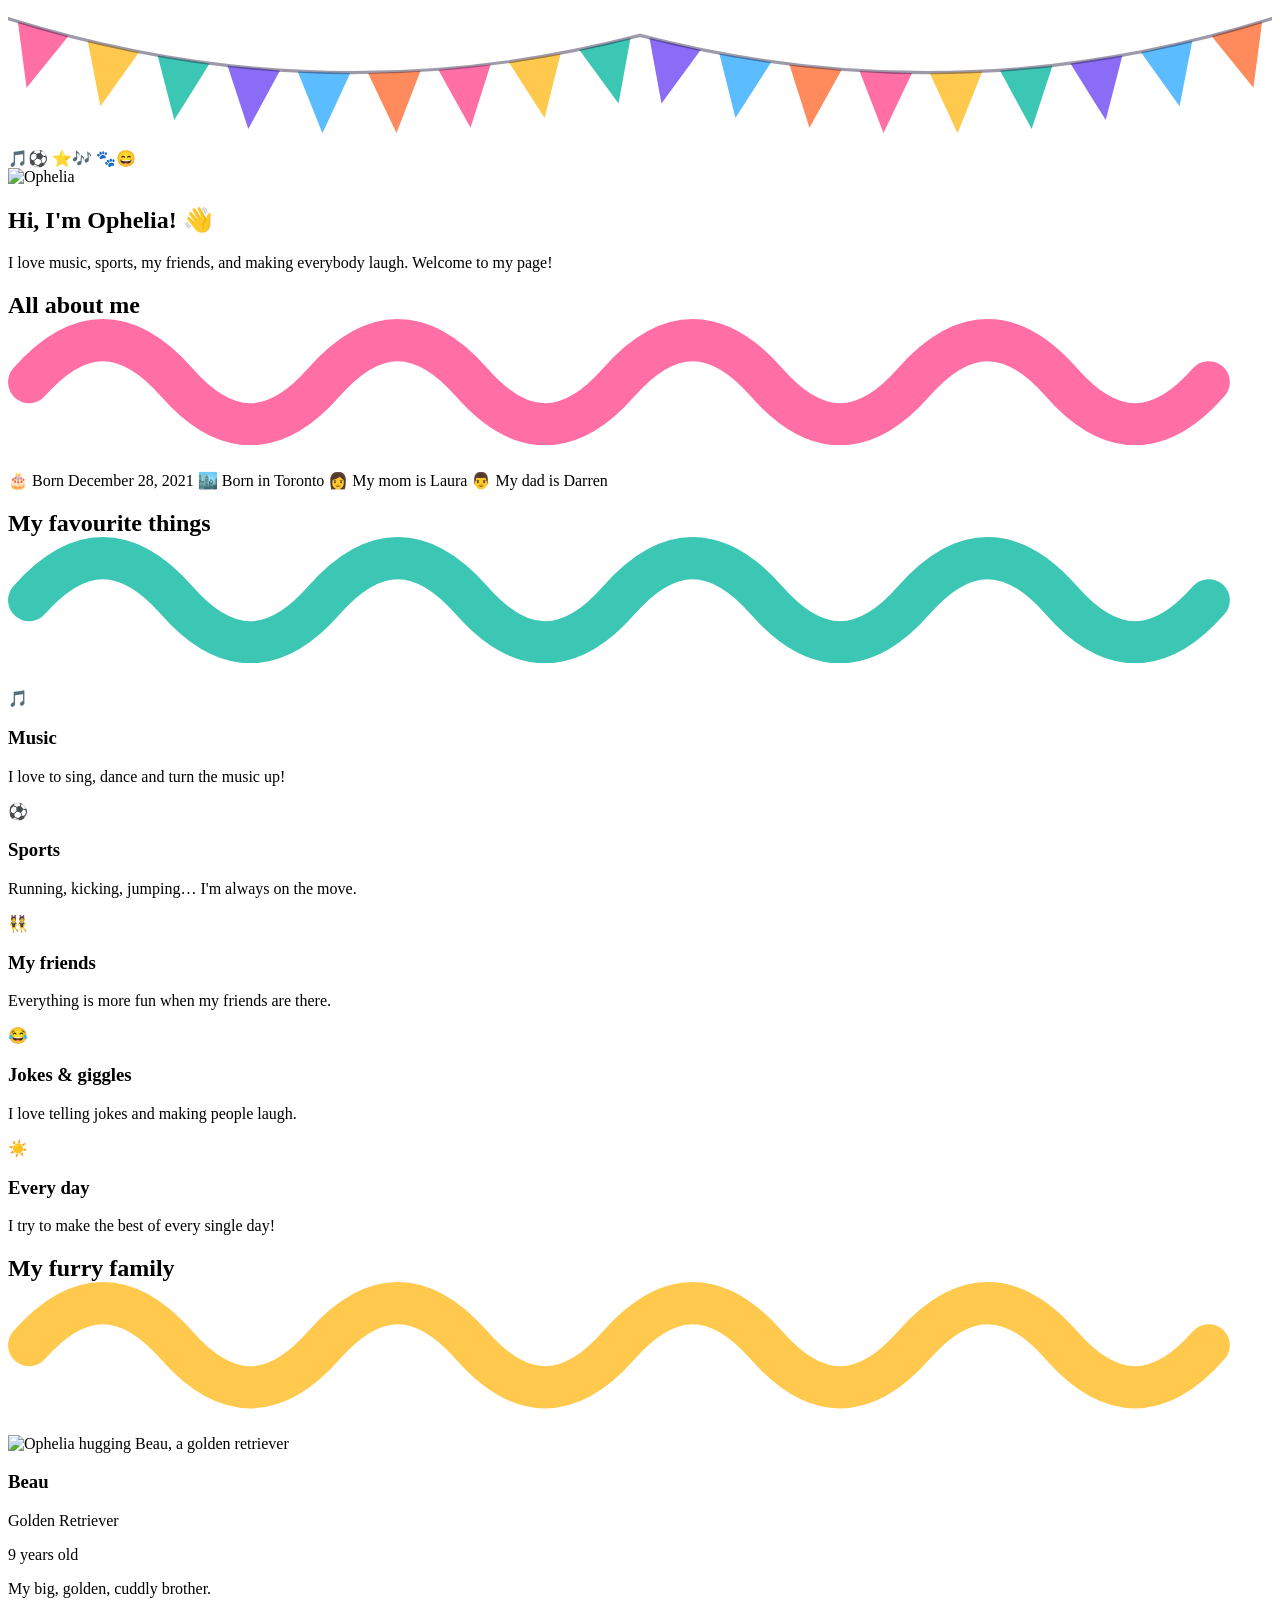
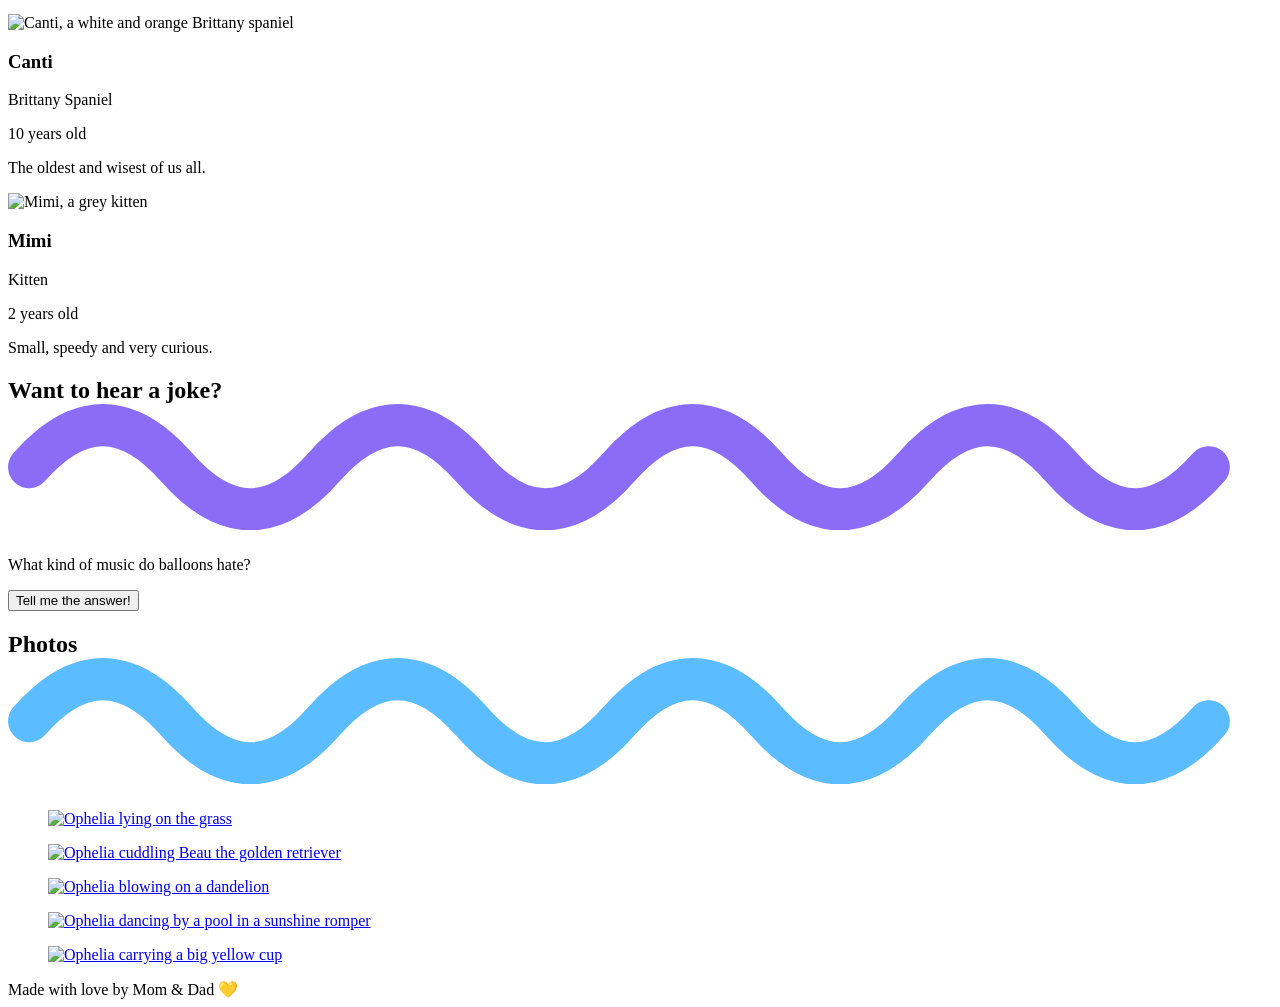
==== commit d9a03a06: "Correct pet names: Beau and Canti Co-Authored-By: Claude Fable 5.2 <noreply@anthropic.com> Claude-Se" ====
--- a/public/index.html
+++ b/public/index.html
@@ -82,8 +82,8 @@
       <div class="wrap">
         <h2 class="reveal">My furry family <svg class="squiggle" viewBox="0 0 120 12" aria-hidden="true"><path d="M2 6 q7 -8 14 0 t14 0 t14 0 t14 0 t14 0 t14 0 t14 0 t14 0" fill="none" stroke="#ffc94d" stroke-width="4" stroke-linecap="round"/></svg></h2>
         <div class="pets reveal">
-          <div class="pet"><div class="face"><img src="/images/bo.jpg" alt="Ophelia hugging Bo, a golden retriever" width="360" height="360" loading="lazy"></div><h3>Bo</h3><p class="breed">Golden Retriever</p><span class="age">9 years old</span><p class="say">My big, golden, cuddly brother.</p></div>
-          <div class="pet"><div class="face"><img src="/images/canty.jpg" alt="Canty, a white and orange Brittany spaniel" width="360" height="360" loading="lazy"></div><h3>Canty</h3><p class="breed">Brittany Spaniel</p><span class="age">10 years old</span><p class="say">The oldest and wisest of us all.</p></div>
+          <div class="pet"><div class="face"><img src="/images/bo.jpg" alt="Ophelia hugging Beau, a golden retriever" width="360" height="360" loading="lazy"></div><h3>Beau</h3><p class="breed">Golden Retriever</p><span class="age">9 years old</span><p class="say">My big, golden, cuddly brother.</p></div>
+          <div class="pet"><div class="face"><img src="/images/canty.jpg" alt="Canti, a white and orange Brittany spaniel" width="360" height="360" loading="lazy"></div><h3>Canti</h3><p class="breed">Brittany Spaniel</p><span class="age">10 years old</span><p class="say">The oldest and wisest of us all.</p></div>
           <div class="pet"><div class="face"><img src="/images/mimi.jpg" alt="Mimi, a grey kitten" width="360" height="360" loading="lazy"></div><h3>Mimi</h3><p class="breed">Kitten</p><span class="age">2 years old</span><p class="say">Small, speedy and very curious.</p></div>
         </div>
       </div>
@@ -106,7 +106,7 @@
         <!-- To add a photo: put it in public/images/ and copy one of the <figure> lines below. -->
         <div class="gallery reveal">
           <figure><a href="/images/ophelia-grass.jpg" data-full><img src="/images/ophelia-grass-thumb.jpg" alt="Ophelia lying on the grass" width="600" height="800" loading="lazy"></a></figure>
-          <figure><a href="/images/ophelia-bo-hug.jpg" data-full><img src="/images/ophelia-bo-hug-thumb.jpg" alt="Ophelia cuddling Bo the golden retriever" width="600" height="800" loading="lazy"></a></figure>
+          <figure><a href="/images/ophelia-bo-hug.jpg" data-full><img src="/images/ophelia-bo-hug-thumb.jpg" alt="Ophelia cuddling Beau the golden retriever" width="600" height="800" loading="lazy"></a></figure>
           <figure><a href="/images/ophelia-dandelion.jpg" data-full><img src="/images/ophelia-dandelion-thumb.jpg" alt="Ophelia blowing on a dandelion" width="600" height="800" loading="lazy"></a></figure>
           <figure><a href="/images/ophelia-pool.jpg" data-full><img src="/images/ophelia-pool-thumb.jpg" alt="Ophelia dancing by a pool in a sunshine romper" width="600" height="800" loading="lazy"></a></figure>
           <figure><a href="/images/ophelia-walk.jpg" data-full><img src="/images/ophelia-walk-thumb.jpg" alt="Ophelia carrying a big yellow cup" width="600" height="800" loading="lazy"></a></figure>
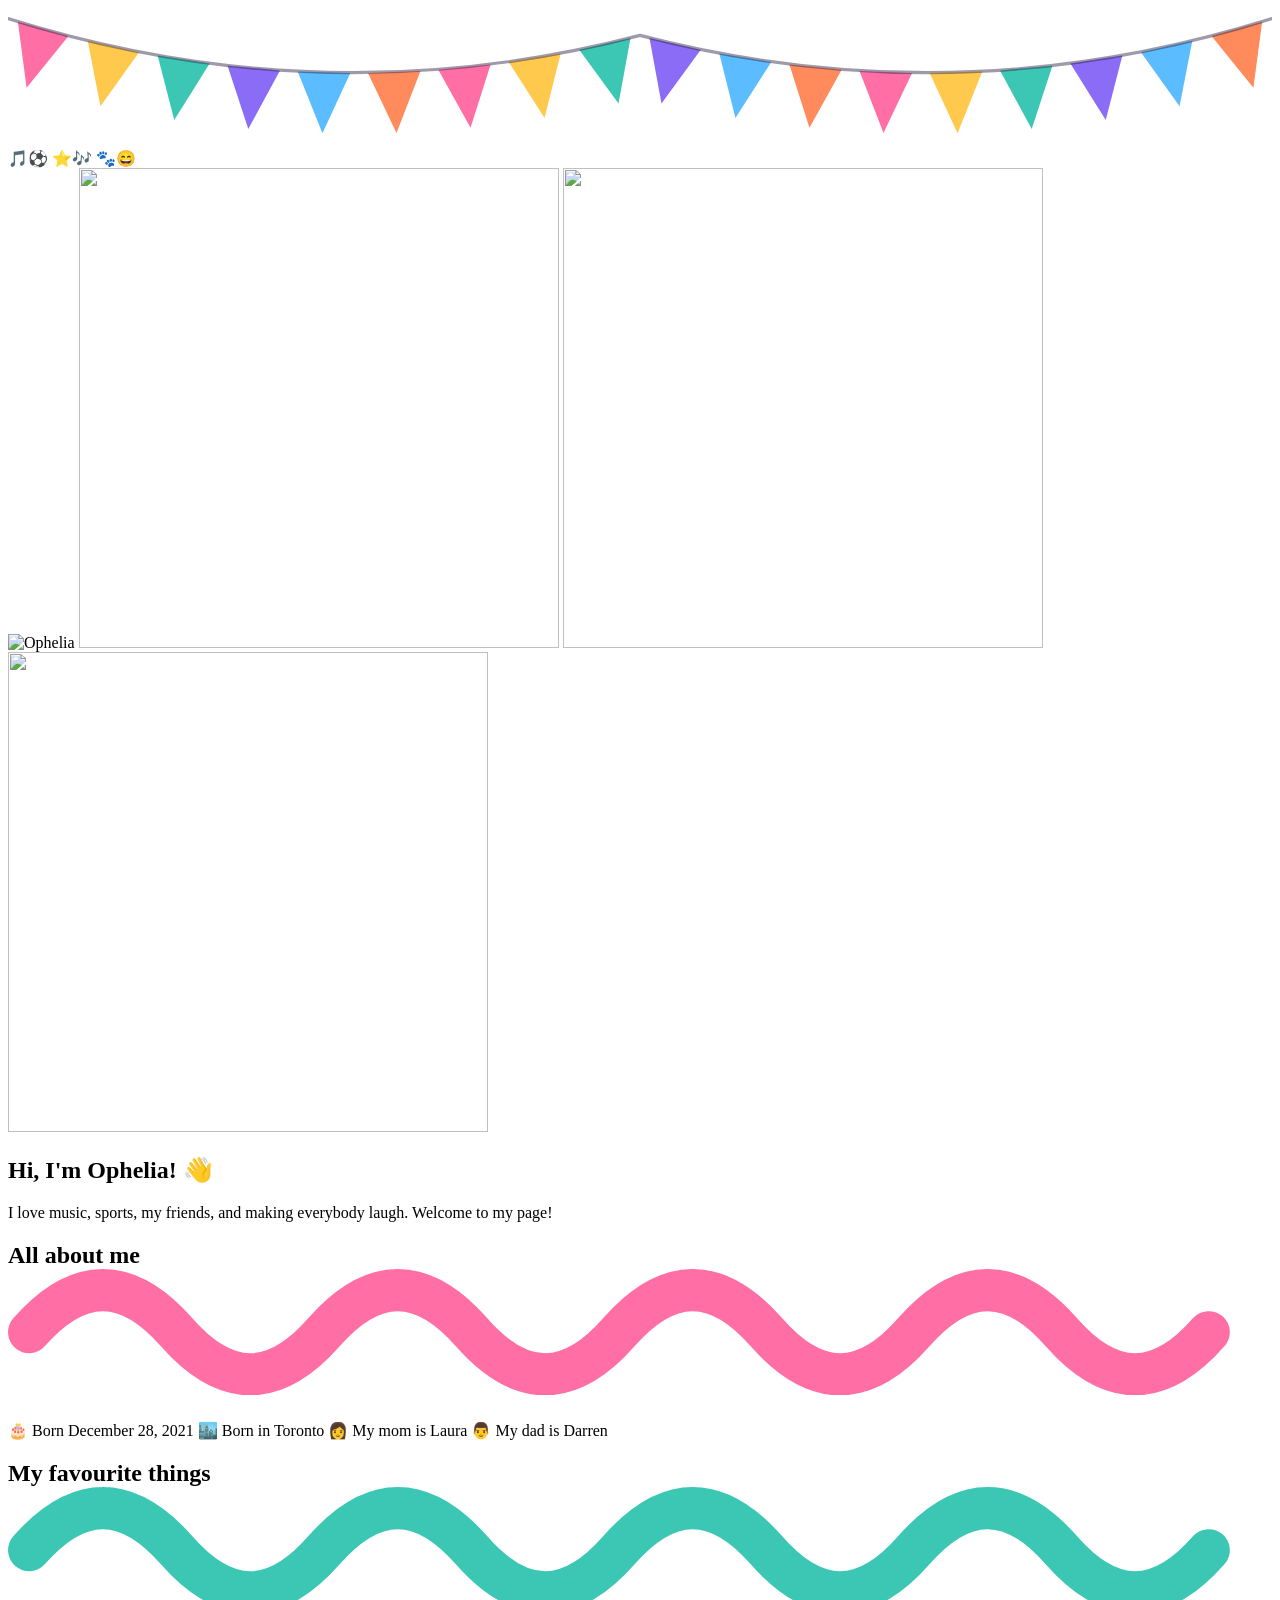
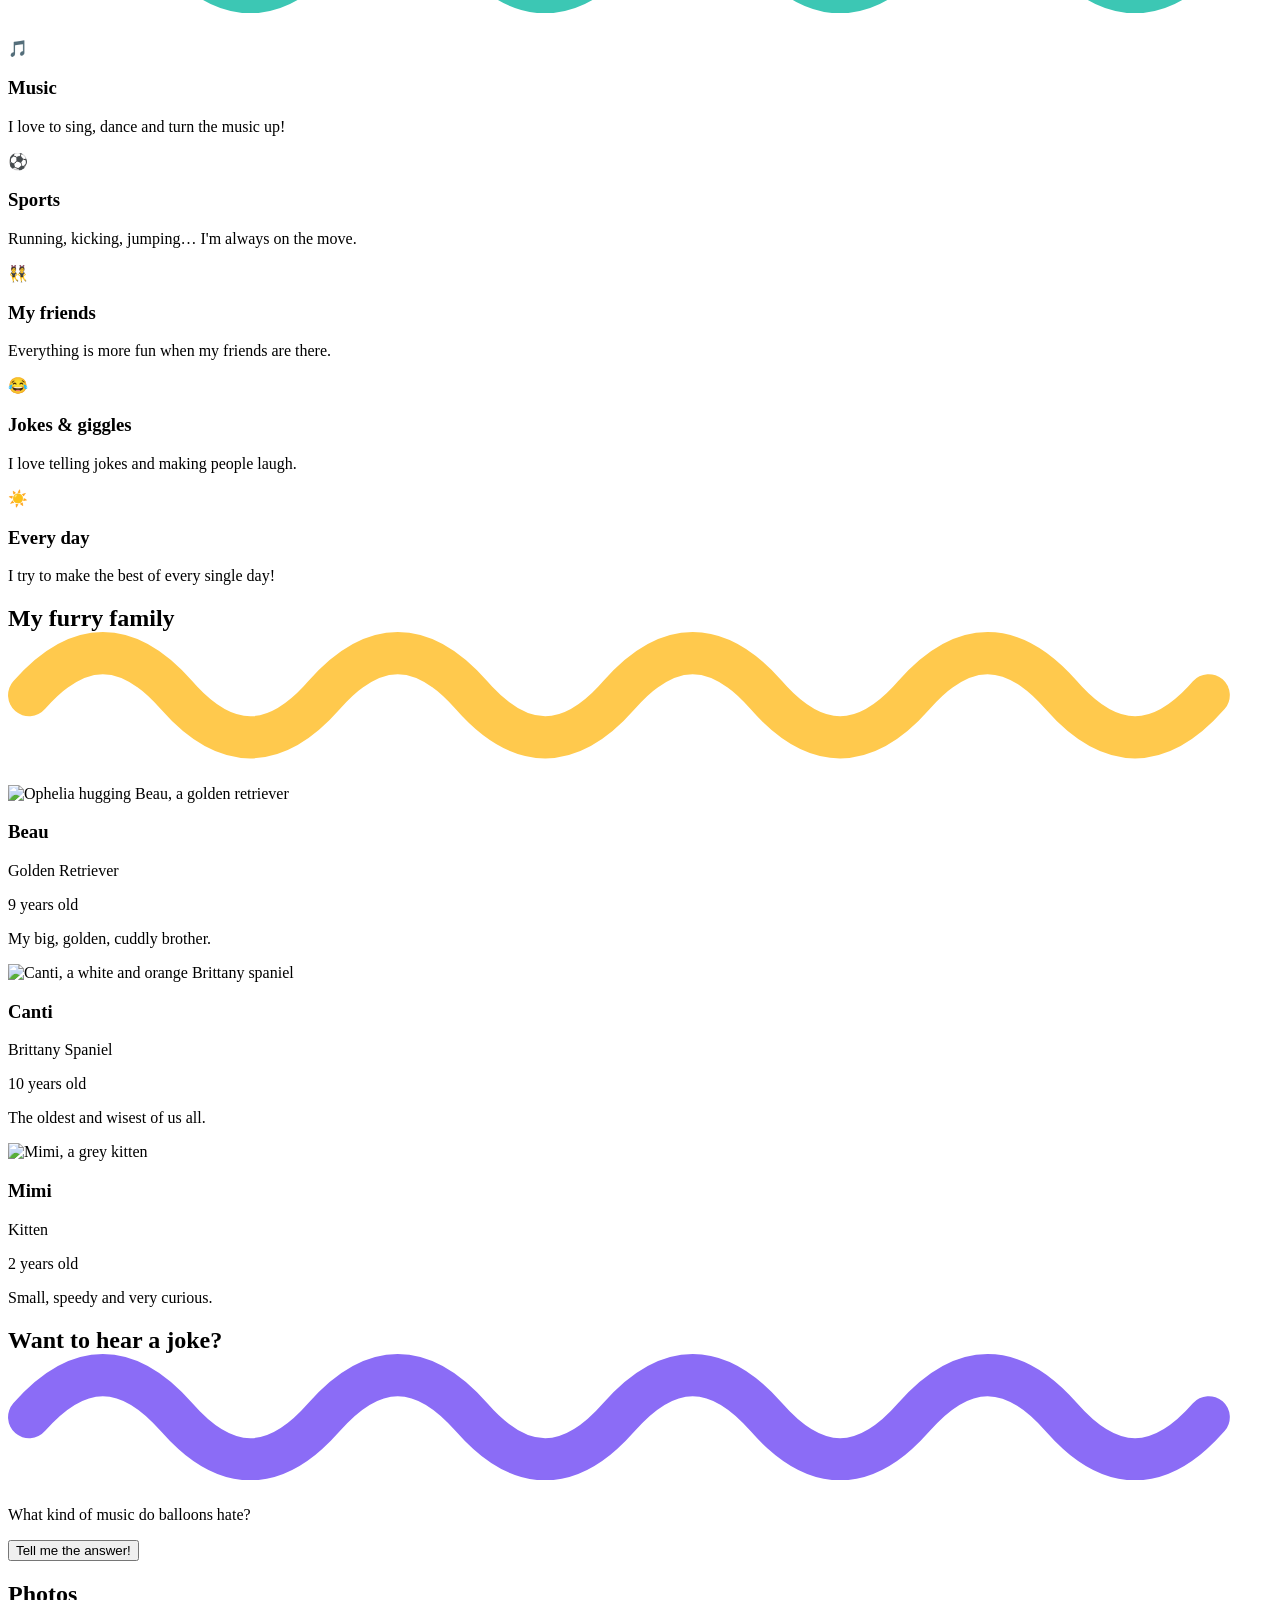
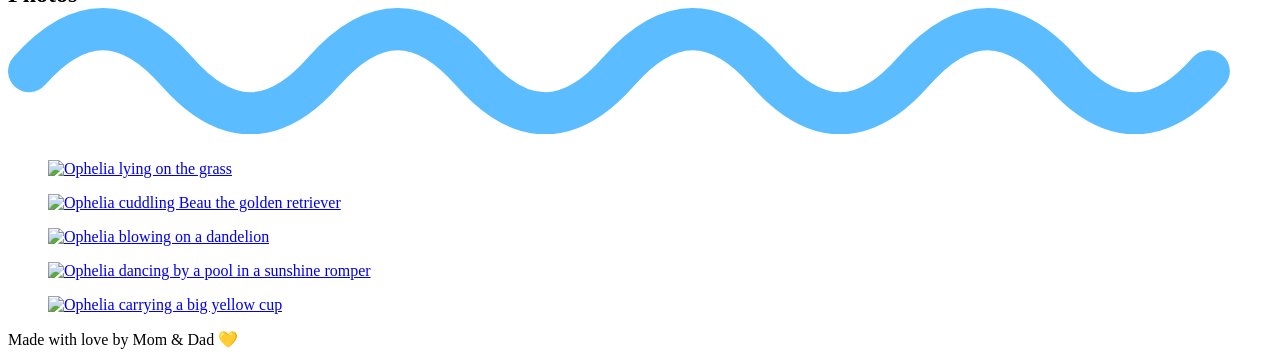
==== commit 56b2e2d7: "Rotate the homepage profile picture through several photos Co-Authored-By: Claude Fable 5.2 <noreply" ====
--- a/public/index.html
+++ b/public/index.html
@@ -47,7 +47,13 @@
       <span class="floaty f5" aria-hidden="true">🐾</span><span class="floaty f6" aria-hidden="true">😄</span>
 
       <div class="wrap narrow sky-inner">
-        <div class="avatar pop"><img src="/images/ophelia.jpg" alt="Ophelia" width="480" height="480"></div>
+        <!-- Profile pictures: these fade from one to the next. To add one, put a square photo in public/images/ and add another <img> line. -->
+        <div class="avatar pop" id="avatar" title="Tap for the next photo">
+          <img class="on" src="/images/ophelia.jpg" alt="Ophelia" width="480" height="480">
+          <img src="/images/ophelia-3.jpg" alt="" width="480" height="480">
+          <img src="/images/ophelia-2.jpg" alt="" width="480" height="480">
+          <img src="/images/ophelia-4.jpg" alt="" width="480" height="480">
+        </div>
         <h1><span class="pop p2">Hi, I'm</span> <span class="pop p3 name">Ophelia!</span> <span class="pop p4"><span class="wave">👋</span></span></h1>
         <p class="lead pop p5">I love music, sports, my friends, and making everybody laugh. Welcome to my page!</p>
       </div>
@@ -125,6 +131,23 @@
   </footer>
 
   <script>
+    // Profile picture: fade to the next photo every few seconds, or right away when tapped.
+    (function () {
+      var av = document.getElementById('avatar');
+      if (!av) return;
+      var pics = av.querySelectorAll('img'), i = 0, timer;
+      if (pics.length < 2) return;
+      function next() {
+        pics[i].classList.remove('on');
+        i = (i + 1) % pics.length;
+        pics[i].classList.add('on');
+      }
+      function start() { clearInterval(timer); timer = setInterval(next, 3500); }
+      av.addEventListener('click', function () { next(); start(); });
+      document.addEventListener('visibilitychange', function () { if (document.hidden) clearInterval(timer); else start(); });
+      start();
+    })();
+
     // Photo gallery: tap a photo to see it bigger.
     (function () {
       var box = document.getElementById('lightbox');
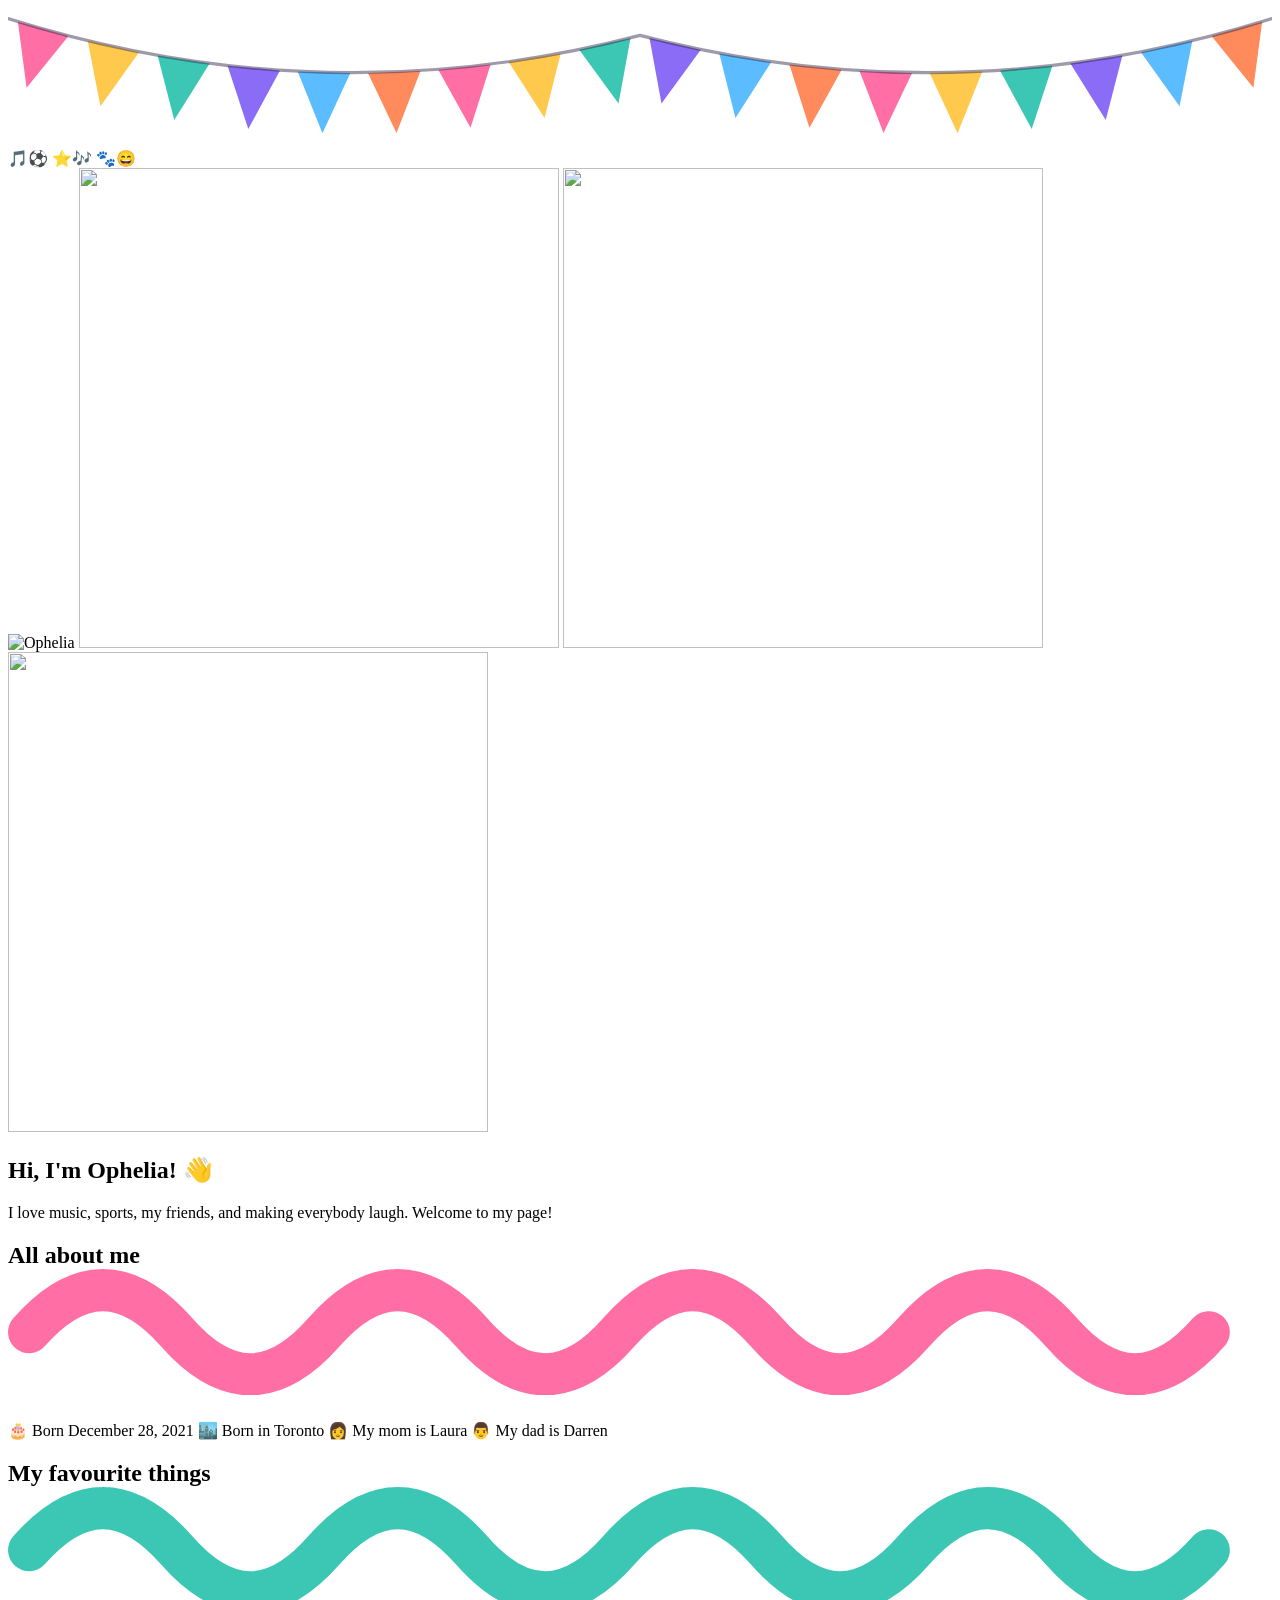
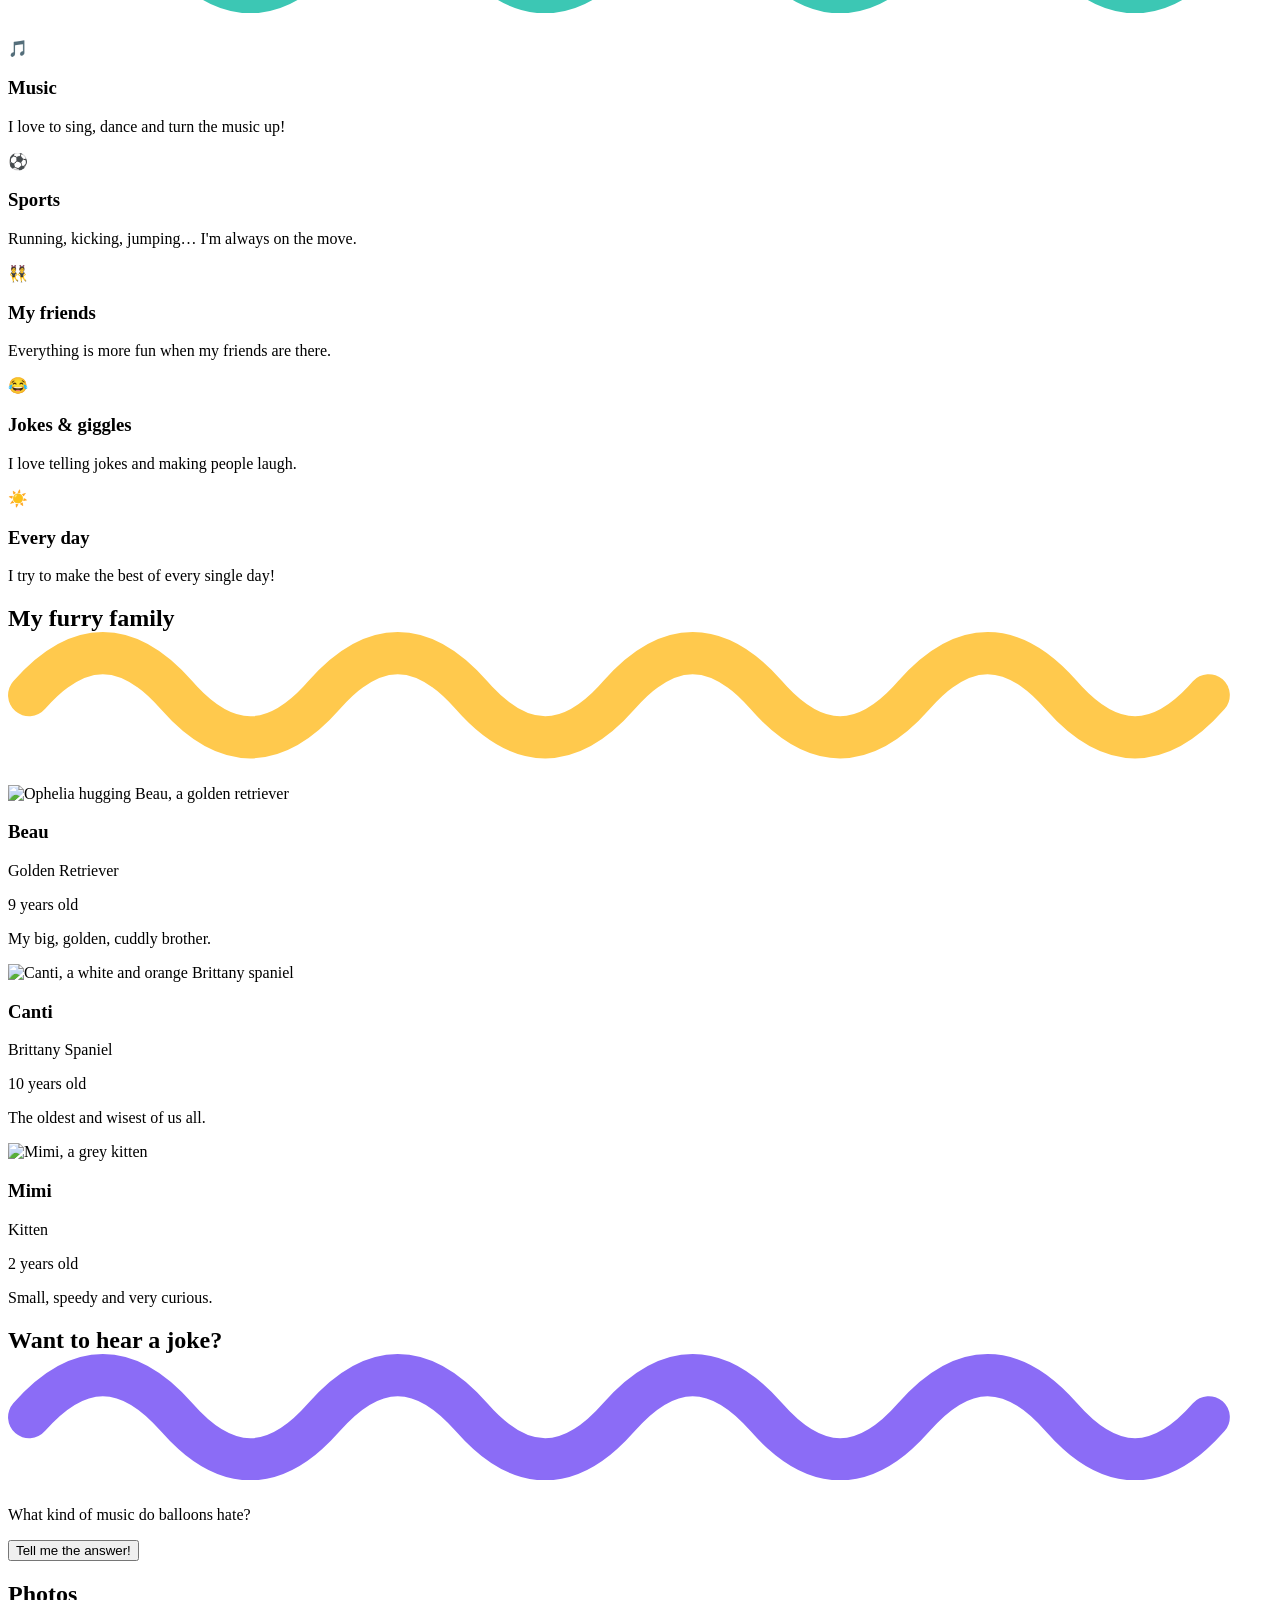
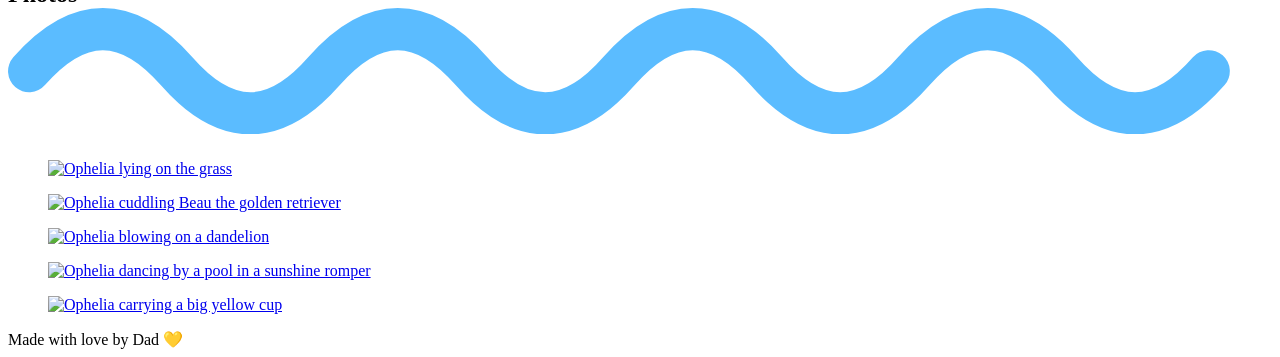
==== commit d7cad0e9: "Homepage footer: made with love by Dad Co-Authored-By: Claude Fable 5.2 <noreply@anthropic.com> Clau" ====
--- a/public/index.html
+++ b/public/index.html
@@ -127,7 +127,7 @@
   </dialog>
 
   <footer class="site-footer">
-    <div class="wrap">Made with love by Mom &amp; Dad 💛</div>
+    <div class="wrap">Made with love by Dad 💛</div>
   </footer>
 
   <script>
